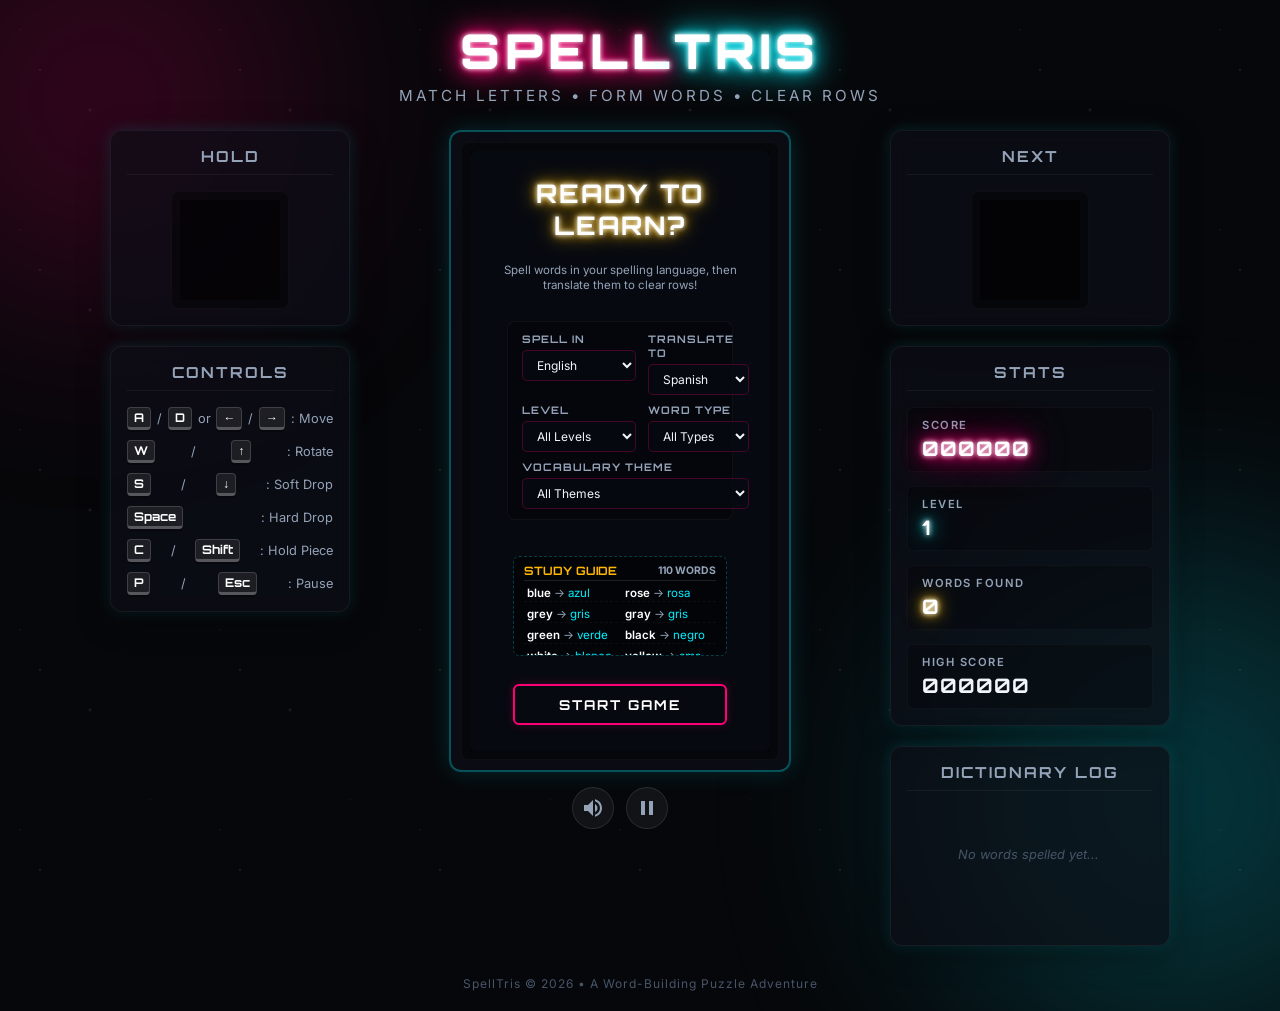
==== spelltris.html @ 7c0d9e63 "Implement SpellTris Language Learning Edition with dynamic study guide and targeted letter bag" ====
<!DOCTYPE html>
<html lang="en">
<head>
    <meta charset="UTF-8">
    <meta name="viewport" content="width=device-width, initial-scale=1.0">
    <title>SpellTris - The Word-Building Tetris Game</title>
    <meta name="description" content="A unique Tetris variant where rows are cleared by forming 4-6 letter words vertically or horizontally. Rotate letters, clear lines, and trigger massive cascades!">
    <style>
:root {
    --bg-color: #06070a;
    --panel-bg: rgba(13, 15, 24, 0.7);
    --panel-border: rgba(255, 255, 255, 0.06);
    --panel-border-glow: rgba(0, 240, 255, 0.15);
    
    --neon-cyan: #00f0ff;
    --neon-magenta: #ff0077;
    --neon-gold: #ffb700;
    --neon-red: #ff2a2a;
    --neon-green: #05ff85;
    
    --text-primary: #f1f5f9;
    --text-secondary: #94a3b8;
    --text-dark: #475569;
}

* {
    box-sizing: border-box;
    margin: 0;
    padding: 0;
}

body {
    background-color: var(--bg-color);
    color: var(--text-primary);
    font-family: 'Inter', sans-serif;
    min-height: 100vh;
    overflow-x: hidden;
    position: relative;
    display: flex;
    justify-content: center;
    align-items: center;
}

/* Background effects */
.stars {
    position: fixed;
    top: 0;
    left: 0;
    width: 100%;
    height: 100%;
    z-index: -3;
    background-image: 
        radial-gradient(1px 1px at 20px 30px, #eee, rgba(0,0,0,0)),
        radial-gradient(1.5px 1.5px at 40px 70px, #fff, rgba(0,0,0,0)),
        radial-gradient(2px 2px at 90px 110px, #ddd, rgba(0,0,0,0)),
        radial-gradient(1px 1px at 150px 200px, #eee, rgba(0,0,0,0));
    background-repeat: repeat;
    background-size: 200px 200px;
    opacity: 0.15;
}

.glowing-orb {
    position: fixed;
    border-radius: 50%;
    filter: blur(120px);
    z-index: -2;
    opacity: 0.2;
    pointer-events: none;
    animation: float 20s infinite alternate ease-in-out;
}

.orb-1 {
    width: 400px;
    height: 400px;
    background: var(--neon-magenta);
    top: -100px;
    left: -100px;
}

.orb-2 {
    width: 500px;
    height: 500px;
    background: var(--neon-cyan);
    bottom: -150px;
    right: -150px;
    animation-delay: -5s;
}

@keyframes float {
    0% { transform: translate(0, 0) scale(1); }
    100% { transform: translate(50px, 50px) scale(1.1); }
}

/* Main Layout */
.app-container {
    width: 100%;
    max-width: 1100px;
    padding: 20px;
    display: flex;
    flex-direction: column;
    gap: 20px;
}

header {
    text-align: center;
    margin-bottom: 5px;
}

#game-title {
    font-family: 'Orbitron', sans-serif;
    font-size: 3rem;
    font-weight: 900;
    letter-spacing: 5px;
    margin-bottom: 5px;
}

.neon-text-magenta {
    color: #fff;
    text-shadow: 
        0 0 5px #fff,
        0 0 10px var(--neon-magenta),
        0 0 20px var(--neon-magenta),
        0 0 40px var(--neon-magenta);
}

.neon-text-cyan {
    color: #fff;
    text-shadow: 
        0 0 5px #fff,
        0 0 10px var(--neon-cyan),
        0 0 20px var(--neon-cyan),
        0 0 40px var(--neon-cyan);
}

.neon-text-gold {
    color: #fff;
    text-shadow: 
        0 0 5px #fff,
        0 0 10px var(--neon-gold),
        0 0 20px var(--neon-gold);
}

.neon-text-red {
    color: #fff;
    text-shadow: 
        0 0 5px #fff,
        0 0 10px var(--neon-red),
        0 0 20px var(--neon-red);
}

.subtitle {
    color: var(--text-secondary);
    font-size: 0.95rem;
    letter-spacing: 3px;
    text-transform: uppercase;
}

/* Game Interface */
.game-layout {
    display: grid;
    grid-template-columns: 240px 1fr 280px;
    gap: 20px;
    align-items: start;
}

/* Glass Panels */
.glass-panel {
    background: var(--panel-bg);
    border: 1px solid var(--panel-border);
    border-radius: 12px;
    box-shadow: 
        0 8px 32px 0 rgba(0, 0, 0, 0.4),
        0 0 15px var(--panel-border-glow);
    backdrop-filter: blur(10px);
    -webkit-backdrop-filter: blur(10px);
    overflow: hidden;
}

.panel-card {
    padding: 16px;
    display: flex;
    flex-direction: column;
    align-items: center;
    gap: 12px;
}

.panel-title {
    font-family: 'Orbitron', sans-serif;
    font-size: 0.95rem;
    font-weight: 700;
    letter-spacing: 2px;
    color: var(--text-secondary);
    width: 100%;
    text-align: center;
    border-bottom: 1px solid rgba(255, 255, 255, 0.05);
    padding-bottom: 8px;
    margin-bottom: 4px;
}

/* Side Panels */
.side-panel {
    display: flex;
    flex-direction: column;
    gap: 20px;
}

/* Canvas Containers */
.canvas-container {
    background: rgba(0, 0, 0, 0.4);
    border-radius: 8px;
    border: 1px solid rgba(255, 255, 255, 0.03);
    padding: 8px;
    display: flex;
    justify-content: center;
    align-items: center;
}

/* Instructions */
.instruction-card {
    align-items: flex-start;
}

.control-list {
    list-style: none;
    display: flex;
    flex-direction: column;
    gap: 10px;
    font-size: 0.8rem;
    width: 100%;
}

.control-list li {
    display: flex;
    justify-content: space-between;
    align-items: center;
    color: var(--text-secondary);
}

.key {
    background: rgba(255, 255, 255, 0.08);
    border: 1px solid rgba(255, 255, 255, 0.15);
    border-bottom: 3px solid rgba(255, 255, 255, 0.25);
    border-radius: 4px;
    padding: 2px 6px;
    font-family: 'Orbitron', sans-serif;
    font-size: 0.75rem;
    font-weight: 700;
    color: #fff;
    box-shadow: 0 2px 0 rgba(0,0,0,0.3);
}

/* Center Panel (Board) */
.center-panel {
    display: flex;
    flex-direction: column;
    align-items: center;
    gap: 15px;
}

.board-wrapper {
    position: relative;
    border: 2px solid rgba(0, 240, 255, 0.3);
    box-shadow: 0 0 25px rgba(0, 240, 255, 0.15);
    padding: 10px;
}

.main-board-container {
    position: relative;
}

/* Overlay Screen inside Canvas container */
.overlay-screen {
    position: absolute;
    top: 8px;
    left: 8px;
    right: 8px;
    bottom: 8px;
    background: rgba(8, 10, 18, 0.92);
    border-radius: 6px;
    z-index: 10;
    display: flex;
    flex-direction: column;
    justify-content: center;
    align-items: center;
    gap: 20px;
    padding: 24px;
    text-align: center;
    opacity: 0;
    pointer-events: none;
    transition: opacity 0.3s ease;
}

.overlay-screen.active {
    opacity: 1;
    pointer-events: all;
}

.overlay-screen h2 {
    font-family: 'Orbitron', sans-serif;
    font-size: 1.6rem;
    letter-spacing: 2px;
}

.overlay-desc {
    font-size: 0.85rem;
    color: var(--text-secondary);
    line-height: 1.5;
    max-width: 240px;
}

.final-stats {
    background: rgba(255, 255, 255, 0.03);
    border: 1px solid rgba(255, 255, 255, 0.05);
    border-radius: 8px;
    padding: 12px 24px;
    display: flex;
    flex-direction: column;
    gap: 8px;
    font-size: 0.9rem;
    width: 80%;
}

.stat-highlight {
    font-family: 'Orbitron', sans-serif;
    font-weight: 700;
    color: var(--neon-gold);
}

/* Cyber Button */
.cyber-btn {
    font-family: 'Orbitron', sans-serif;
    font-size: 0.85rem;
    font-weight: 700;
    letter-spacing: 2px;
    color: #fff;
    background: transparent;
    border: 2px solid transparent;
    padding: 10px 20px;
    border-radius: 6px;
    cursor: pointer;
    transition: all 0.2s ease;
    outline: none;
}

.neon-border-magenta {
    border-color: var(--neon-magenta);
    box-shadow: 0 0 10px rgba(255, 0, 119, 0.2);
}

.neon-border-magenta:hover {
    background: var(--neon-magenta);
    box-shadow: 0 0 20px rgba(255, 0, 119, 0.5);
    transform: scale(1.05);
}

.neon-border-cyan {
    border-color: var(--neon-cyan);
    box-shadow: 0 0 10px rgba(0, 240, 255, 0.2);
}

.neon-border-cyan:hover {
    background: var(--neon-cyan);
    color: #000;
    box-shadow: 0 0 20px rgba(0, 240, 255, 0.5);
    transform: scale(1.05);
}

.neon-border-gold {
    border-color: var(--neon-gold);
    box-shadow: 0 0 10px rgba(255, 183, 0, 0.2);
}

.neon-border-gold:hover {
    background: var(--neon-gold);
    color: #000;
    box-shadow: 0 0 20px rgba(255, 183, 0, 0.5);
    transform: scale(1.05);
}

/* Quick Controls */
.quick-controls {
    display: flex;
    gap: 12px;
    justify-content: center;
}

.icon-btn {
    background: rgba(255, 255, 255, 0.05);
    border: 1px solid rgba(255, 255, 255, 0.1);
    color: var(--text-secondary);
    padding: 8px;
    border-radius: 50%;
    cursor: pointer;
    display: flex;
    justify-content: center;
    align-items: center;
    transition: all 0.2s ease;
}

.icon-btn:hover {
    color: #fff;
    background: rgba(255, 255, 255, 0.12);
    border-color: var(--neon-cyan);
    box-shadow: 0 0 10px rgba(0, 240, 255, 0.3);
}

.hidden {
    display: none !important;
}

/* Stats panel */
.stats-grid {
    display: flex;
    flex-direction: column;
    gap: 14px;
    width: 100%;
}

.stat-item {
    display: flex;
    flex-direction: column;
    gap: 4px;
    background: rgba(0, 0, 0, 0.25);
    border: 1px solid rgba(255, 255, 255, 0.03);
    border-radius: 6px;
    padding: 10px 14px;
}

.stat-label {
    font-size: 0.7rem;
    font-weight: 600;
    color: var(--text-secondary);
    letter-spacing: 1.5px;
}

.stat-value {
    font-family: 'Orbitron', sans-serif;
    font-size: 1.25rem;
    font-weight: 700;
    letter-spacing: 1px;
}

/* Dictionary Log */
#words-panel {
    flex-grow: 1;
    min-height: 200px;
    width: 100%;
}

.words-log-container {
    width: 100%;
    max-height: 180px;
    overflow-y: auto;
    display: flex;
    flex-direction: column;
    gap: 8px;
    padding-right: 4px;
}

/* Custom scrollbar for word list */
.words-log-container::-webkit-scrollbar {
    width: 4px;
}

.words-log-container::-webkit-scrollbar-track {
    background: rgba(255, 255, 255, 0.02);
    border-radius: 2px;
}

.words-log-container::-webkit-scrollbar-thumb {
    background: rgba(0, 240, 255, 0.3);
    border-radius: 2px;
}

.words-log-container::-webkit-scrollbar-thumb:hover {
    background: rgba(0, 240, 255, 0.6);
}

.words-log-placeholder {
    color: var(--text-dark);
    font-size: 0.8rem;
    text-align: center;
    margin-top: 40px;
    font-style: italic;
}

.words-log-list {
    list-style: none;
    display: flex;
    flex-direction: column;
    gap: 6px;
}

.words-log-list li {
    display: flex;
    justify-content: space-between;
    align-items: center;
    background: rgba(255, 255, 255, 0.02);
    border-left: 3px solid var(--neon-gold);
    border-radius: 0 4px 4px 0;
    padding: 6px 10px;
    font-size: 0.8rem;
    animation: slideIn 0.3s ease forwards;
}

@keyframes slideIn {
    from { opacity: 0; transform: translateX(10px); }
    to { opacity: 1; transform: translateX(0); }
}

.word-name {
    font-family: 'Orbitron', sans-serif;
    font-weight: 700;
    letter-spacing: 1px;
    color: #fff;
}

.word-score {
    color: var(--neon-gold);
    font-weight: 600;
}

/* Word Alert Banner (Toast) */
.word-alert-banner {
    position: fixed;
    top: 30px;
    left: 50%;
    transform: translateX(-50%) translateY(-50px);
    background: rgba(8, 10, 18, 0.95);
    border: 2px solid var(--neon-gold);
    box-shadow: 
        0 0 20px rgba(255, 183, 0, 0.3),
        0 10px 40px rgba(0, 0, 0, 0.5);
    border-radius: 30px;
    padding: 12px 28px;
    display: flex;
    align-items: center;
    gap: 15px;
    z-index: 100;
    pointer-events: none;
    opacity: 0;
    transition: all 0.4s cubic-bezier(0.175, 0.885, 0.32, 1.275);
}

.word-alert-banner.active {
    transform: translateX(-50%) translateY(0);
    opacity: 1;
}

#alert-word-text {
    font-family: 'Orbitron', sans-serif;
    font-size: 1.4rem;
    font-weight: 900;
    letter-spacing: 2px;
    color: #fff;
    text-shadow: 0 0 10px var(--neon-gold);
}

#alert-word-points {
    color: var(--neon-green);
    font-size: 0.95rem;
    font-weight: 700;
    letter-spacing: 1px;
}

/* Footer styling */
.game-footer {
    text-align: center;
    color: var(--text-dark);
    font-size: 0.75rem;
    letter-spacing: 1px;
    margin-top: 10px;
}

/* Media Queries for Responsiveness */
@media (max-width: 900px) {
    .game-layout {
        grid-template-columns: 1fr;
        gap: 15px;
    }
    
    .side-panel.left-panel {
        order: 2;
        flex-direction: row;
    }
    
    .side-panel.right-panel {
        order: 3;
        flex-direction: row;
    }
    
    #hold-panel, .instruction-card, #next-panel, #stats-panel, #words-panel {
        flex: 1;
        min-height: auto;
    }
    
    .words-log-container {
        max-height: 120px;
    }
}

/* --- LANGUAGE LEARNING SETUP GRID & SELECTS --- */
.setup-grid {
    display: grid;
    grid-template-columns: 1fr 1fr;
    gap: 8px 12px;
    width: 90%;
    margin-bottom: 8px;
    text-align: left;
    background: rgba(0, 0, 0, 0.25);
    border: 1px solid rgba(255, 255, 255, 0.04);
    padding: 10px 14px;
    border-radius: 8px;
}

.setup-item {
    display: flex;
    flex-direction: column;
    gap: 4px;
}

.setup-item label {
    font-family: 'Orbitron', sans-serif;
    font-size: 0.65rem;
    font-weight: 700;
    color: var(--text-secondary);
    letter-spacing: 1px;
}

.cyber-select {
    background: rgba(8, 10, 18, 0.7);
    border: 1px solid rgba(255, 0, 119, 0.25);
    color: var(--text-primary);
    padding: 6px 10px;
    border-radius: 5px;
    font-family: 'Inter', sans-serif;
    font-size: 0.75rem;
    outline: none;
    cursor: pointer;
    transition: all 0.2s ease;
}

.cyber-select:focus, .cyber-select:hover {
    border-color: var(--neon-magenta);
    box-shadow: 0 0 8px rgba(255, 0, 119, 0.2);
}

.cyber-select option {
    background-color: #0b0c10;
    color: #fff;
}

/* --- TRANSLATION CHALLENGE MODAL ELEMENTS --- */
.challenge-feedback.correct {
    background: rgba(5, 255, 133, 0.12);
    border: 1px solid var(--neon-green);
    color: var(--neon-green);
    box-shadow: 0 0 8px rgba(5, 255, 133, 0.15);
    animation: correct-pulse 1s infinite alternate;
}

.challenge-feedback.incorrect {
    background: rgba(255, 42, 42, 0.12);
    border: 1px solid var(--neon-red);
    color: var(--neon-red);
    box-shadow: 0 0 8px rgba(255, 42, 42, 0.15);
}

@keyframes correct-pulse {
    from { box-shadow: 0 0 5px rgba(5, 255, 133, 0.2); }
    to { box-shadow: 0 0 15px rgba(5, 255, 133, 0.45); }
}

</style>
    <!-- Google Fonts -->
    <link rel="preconnect" href="https://fonts.googleapis.com">
    <link rel="preconnect" href="https://fonts.gstatic.com" crossorigin>
    <link href="https://fonts.googleapis.com/css2?family=Inter:wght@300;400;600;700&family=Orbitron:wght@400;700;900&display=swap" rel="stylesheet">
</head>
<body>
    <div class="stars"></div>
    <div class="glowing-orb orb-1"></div>
    <div class="glowing-orb orb-2"></div>

    <div class="app-container">
        <header>
            <h1 id="game-title" class="neon-text-magenta">SPELL<span class="neon-text-cyan">TRIS</span></h1>
            <p class="subtitle">Match Letters • Form Words • Clear Rows</p>
        </header>

        <main class="game-layout">
            <!-- Left Column: Hold and Instructions -->
            <section class="side-panel left-panel">
                <div class="panel-card glass-panel" id="hold-panel">
                    <h2 class="panel-title">HOLD</h2>
                    <div class="canvas-container">
                        <canvas id="hold-canvas" width="100" height="100"></canvas>
                    </div>
                </div>

                <div class="panel-card glass-panel instruction-card">
                    <h2 class="panel-title">CONTROLS</h2>
                    <ul class="control-list">
                        <li><span class="key">A</span> / <span class="key">D</span> or <span class="key">←</span> / <span class="key">→</span> : Move</li>
                        <li><span class="key">W</span> / <span class="key">↑</span> : Rotate</li>
                        <li><span class="key">S</span> / <span class="key">↓</span> : Soft Drop</li>
                        <li><span class="key">Space</span> : Hard Drop</li>
                        <li><span class="key">C</span> / <span class="key">Shift</span> : Hold Piece</li>
                        <li><span class="key">P</span> / <span class="key">Esc</span> : Pause</li>
                    </ul>
                </div>
            </section>

            <!-- Center Column: Main Game Grid -->
            <section class="center-panel">
                <div class="board-wrapper glass-panel">
                    <div class="canvas-container main-board-container">
                        <canvas id="game-canvas" width="300" height="600"></canvas>
                        
                        <!-- Overlay Screens -->
                        <div id="start-screen" class="overlay-screen active">
                            <h2 class="neon-text-gold" style="margin-bottom: 2px;">READY TO LEARN?</h2>
                            <p class="overlay-desc" style="font-size: 0.72rem; margin-bottom: 8px; line-height: 1.3;">Spell words in your spelling language, then translate them to clear rows!</p>
                            
                            <div class="setup-grid">
                                <div class="setup-item">
                                    <label for="lang-from">SPELL IN</label>
                                    <select id="lang-from" class="cyber-select">
                                        <option value="en" selected>English</option>
                                        <option value="es">Spanish</option>
                                        <option value="de">German</option>
                                    </select>
                                </div>
                                <div class="setup-item">
                                    <label for="lang-to">TRANSLATE TO</label>
                                    <select id="lang-to" class="cyber-select">
                                        <option value="en">English</option>
                                        <option value="es" selected>Spanish</option>
                                        <option value="de">German</option>
                                    </select>
                                </div>
                                <div class="setup-item">
                                    <label for="filter-level">LEVEL</label>
                                    <select id="filter-level" class="cyber-select">
                                        <option value="all" selected>All Levels</option>
                                        <option value="beginner">Beginner</option>
                                        <option value="intermediate">Intermediate</option>
                                        <option value="advanced">Advanced</option>
                                    </select>
                                </div>
                                <div class="setup-item">
                                    <label for="filter-type">WORD TYPE</label>
                                    <select id="filter-type" class="cyber-select">
                                        <option value="all" selected>All Types</option>
                                        <option value="noun">Nouns</option>
                                        <option value="verb">Verbs</option>
                                        <option value="adjective">Adjectives</option>
                                        <option value="other">Other</option>
                                    </select>
                                </div>
                                <div class="setup-item" style="grid-column: span 2;">
                                    <label for="filter-theme">VOCABULARY THEME</label>
                                    <select id="filter-theme" class="cyber-select">
                                        <option value="all" selected>All Themes</option>
                                        <option value="colors">Colors</option>
                                        <option value="animals">Animals</option>
                                        <option value="food">Food</option>
                                        <option value="home">Home & Items</option>
                                        <option value="sports">Sports & Actions</option>
                                        <option value="nature">Nature & Elements</option>
                                        <option value="body">Body Parts</option>
                                        <option value="general">General Words</option>
                                    </select>
                                </div>
                            </div>
                            
                            <!-- Dynamic Pre-Game Study Guide -->
                            <div id="study-guide-box" style="margin-top: 8px; width: 85%; max-height: 100px; overflow-y: auto; background: rgba(0,0,0,0.45); border: 1px dashed rgba(0,240,255,0.25); border-radius: 6px; padding: 6px 10px; font-size: 0.72rem; text-align: left; box-sizing: border-box;">
                                <div style="font-weight: 700; color: var(--neon-gold); margin-bottom: 4px; text-transform: uppercase; font-family: 'Orbitron', sans-serif; display: flex; justify-content: space-between; align-items: center; border-bottom: 1px solid rgba(255,255,255,0.1); padding-bottom: 2px;">
                                    <span>Study Guide</span>
                                    <span id="study-guide-count" style="font-size: 0.65rem; color: var(--text-secondary); font-family: 'Inter', sans-serif;">0 words</span>
                                </div>
                                <div id="study-guide-list" style="display: grid; grid-template-columns: repeat(2, 1fr); gap: 4px; color: var(--text-secondary); max-height: 70px;">
                                    <!-- Dynamically populated -->
                                </div>
                            </div>
                            
                            <button id="start-btn" class="cyber-btn neon-border-magenta" style="margin-top: 8px; width: 85%;">START GAME</button>
                        </div>

                        <div id="pause-screen" class="overlay-screen">
                            <h2 class="neon-text-cyan">GAME PAUSED</h2>
                            <p class="overlay-desc">Press P or Resume to continue spelling</p>
                            <button id="resume-btn" class="cyber-btn neon-border-cyan">RESUME</button>
                        </div>

                        <!-- Translation Challenge Screen -->
                        <div id="challenge-screen" class="overlay-screen">
                            <h2 class="neon-text-gold" style="font-size: 1.4rem;">TRANSLATE IT!</h2>
                            <p class="challenge-direction" style="font-size: 0.85rem; color: var(--text-secondary); line-height: 1.4; max-width: 240px; margin-bottom: 5px;">
                                Translate "<span id="challenge-word-source" class="stat-highlight" style="font-family:'Orbitron',sans-serif; font-size:1.15rem;">CASA</span>" into <span id="challenge-target-lang" class="stat-highlight" style="color:var(--neon-cyan)">English</span>:
                            </p>
                            
                            <div style="width: 80%; display: flex; flex-direction: column; gap: 8px; align-items: center;">
                                <input type="text" id="challenge-input" class="cyber-input" placeholder="Type translation..." autocomplete="off" spellcheck="false" style="width: 100%; padding: 8px 12px; background: rgba(0,0,0,0.4); border: 1px solid rgba(0,240,255,0.3); border-radius: 6px; color: #fff; font-family: 'Inter', sans-serif; text-align: center; outline: none; font-size: 0.95rem; box-shadow: 0 0 10px rgba(0,240,255,0.05);">
                                
                                <div id="challenge-feedback" class="challenge-feedback hidden" style="font-size: 0.75rem; font-weight: 700; padding: 4px 10px; border-radius: 4px; text-transform: uppercase;">
                                    INCORRECT!
                                </div>
                            </div>

                            <div style="display: flex; gap: 10px; width: 80%; justify-content: center; margin-top: 5px;">
                                <button id="challenge-hint-btn" class="cyber-btn neon-border-cyan" style="padding: 6px 12px; font-size: 0.7rem; flex: 1;">SHOW HINT</button>
                                <button id="challenge-submit-btn" class="cyber-btn neon-border-magenta" style="padding: 6px 20px; font-size: 0.75rem; flex: 1.5;">SUBMIT</button>
                            </div>
                            
                            <div class="challenge-attempts" style="font-size: 0.75rem; color: var(--text-secondary);">
                                Attempts left: <span id="challenge-attempts-count" class="stat-highlight" style="color: var(--neon-gold); font-weight: 700;">2</span>
                            </div>
                            
                            <div id="challenge-hint-box" class="challenge-hint-box hidden" style="background: rgba(255,255,255,0.02); border: 1px dashed rgba(255,255,255,0.1); border-radius: 6px; padding: 6px 12px; font-size: 0.75rem; color: var(--text-secondary); width: 80%; text-align: center;">
                                Hint: <span id="challenge-hint-text" style="color: #fff; font-weight: 600; letter-spacing: 1px;"></span>
                            </div>
                        </div>

                        <div id="gameover-screen" class="overlay-screen">
                            <h2 class="neon-text-red">GAME OVER</h2>
                            <p class="overlay-desc">Your stack hit the ceiling!</p>
                            <div class="final-stats">
                                <p>Score: <span id="final-score" class="stat-highlight">0</span></p>
                                <p>Words Found: <span id="final-words" class="stat-highlight">0</span></p>
                            </div>
                            <button id="restart-btn" class="cyber-btn neon-border-gold">PLAY AGAIN</button>
                        </div>
                    </div>
                </div>
                
                <div class="quick-controls">
                    <button id="audio-toggle-btn" class="icon-btn" title="Toggle Sound">
                        <svg id="sound-icon-on" viewBox="0 0 24 24" width="24" height="24">
                            <path fill="currentColor" d="M14,3.23V5.29C16.89,6.15 19,8.83 19,12C19,15.17 16.89,17.85 14,18.71V20.77C18.07,19.86 21,16.28 21,12C21,7.72 18.07,4.14 14,3.23M16.5,12C16.5,10.23 15.5,8.71 14,7.97V16C15.5,15.29 16.5,13.77 16.5,12M3,9V15H7L12,20V4L7,9H3Z" />
                        </svg>
                        <svg id="sound-icon-off" viewBox="0 0 24 24" width="24" height="24" class="hidden">
                            <path fill="currentColor" d="M12,4L7,9H3V15H7L12,20V4M16.5,12A4.5,4.5 0 0,0 14,7.97V10.18L16.45,12.63C16.48,12.42 16.5,12.21 16.5,12M19,12C19,12.94 18.8,13.82 18.46,14.64L19.97,16.15C20.62,14.91 21,13.5 21,12A9,9 0 0,0 14,3.23V5.29C16.89,6.15 19,8.83 19,12M4.27,3L3,4.27L7.73,9H3V15H7L12,20V13.27L16.25,17.53C15.58,18.04 14.83,18.44 14,18.64V20.7C15.38,20.44 16.63,19.78 17.68,18.9L20.73,21.95L22,20.68L4.27,3Z" />
                        </svg>
                    </button>
                    <button id="pause-toggle-btn" class="icon-btn" title="Pause Game">
                        <svg id="pause-icon" viewBox="0 0 24 24" width="24" height="24">
                            <path fill="currentColor" d="M14,19H18V5H14M6,19H10V5H6V19Z" />
                        </svg>
                        <svg id="play-icon" viewBox="0 0 24 24" width="24" height="24" class="hidden">
                            <path fill="currentColor" d="M8,5.14V19.14L19,12.14L8,5.14Z" />
                        </svg>
                    </button>
                </div>
            </section>

            <!-- Right Column: Next Piece, Stats and Found Words -->
            <section class="side-panel right-panel">
                <div class="panel-card glass-panel" id="next-panel">
                    <h2 class="panel-title">NEXT</h2>
                    <div class="canvas-container">
                        <canvas id="next-canvas" width="100" height="100"></canvas>
                    </div>
                </div>

                <div class="panel-card glass-panel" id="stats-panel">
                    <h2 class="panel-title">STATS</h2>
                    <div class="stats-grid">
                        <div class="stat-item">
                            <span class="stat-label">SCORE</span>
                            <span id="score-val" class="stat-value neon-text-magenta">000000</span>
                        </div>
                        <div class="stat-item">
                            <span class="stat-label">LEVEL</span>
                            <span id="level-val" class="stat-value neon-text-cyan">1</span>
                        </div>
                        <div class="stat-item">
                            <span class="stat-label">WORDS FOUND</span>
                            <span id="words-val" class="stat-value neon-text-gold">0</span>
                        </div>
                        <div class="stat-item">
                            <span class="stat-label">HIGH SCORE</span>
                            <span id="high-score-val" class="stat-value">000000</span>
                        </div>
                    </div>
                </div>

                <div class="panel-card glass-panel" id="words-panel">
                    <h2 class="panel-title">DICTIONARY LOG</h2>
                    <div class="words-log-container">
                        <div id="words-log-empty" class="words-log-placeholder">No words spelled yet...</div>
                        <ul id="words-log-list" class="words-log-list"></ul>
                    </div>
                </div>
            </section>
        </main>

        <footer class="game-footer">
            <p>SpellTris © 2026 • A Word-Building Puzzle Adventure</p>
        </footer>
    </div>

    <!-- Alert / Toast for word clears -->
    <div id="word-alert" class="word-alert-banner hidden">
        <span id="alert-word-text">WORD!</span>
        <span id="alert-word-points">+100 PTS</span>
    </div>

    <!-- Load Game Files -->
    <script>
// SpellTris Language Learning Vocabulary Database
// Curated list of trilingual words (English, Spanish, German)
// Tagged with levels, grammar types, and themes.

const VOCABULARY = [
    // --- COLORS ---
    { en: "blue", es: "azul", de: "blau", level: "beginner", type: "adjective", theme: "colors" },
    { en: "rose", es: "rosa", de: "rosa", level: "beginner", type: "adjective", theme: "colors" },
    { en: "grey", es: "gris", de: "grau", level: "beginner", type: "adjective", theme: "colors" },
    { en: "gray", es: "gris", de: "grau", level: "beginner", type: "adjective", theme: "colors" },
    { en: "green", es: "verde", de: "grün", level: "beginner", type: "adjective", theme: "colors" },
    { en: "black", es: "negro", de: "schwarz", level: "beginner", type: "adjective", theme: "colors" },
    { en: "white", es: "blanco", de: "weiss", level: "beginner", type: "adjective", theme: "colors" },
    { en: "yellow", es: "amarillo", de: "gelb", level: "intermediate", type: "adjective", theme: "colors" },
    { en: "brown", es: "marrón", de: "braun", level: "beginner", type: "adjective", theme: "colors" },
    { en: "orange", es: "naranja", de: "orange", level: "intermediate", type: "adjective", theme: "colors" },

    // --- ANIMALS ---
    { en: "fish", es: "pez", de: "fisch", level: "beginner", type: "noun", theme: "animals" },
    { en: "bird", es: "ave", de: "vogel", level: "beginner", type: "noun", theme: "animals" },
    { en: "frog", es: "rana", de: "frosch", level: "intermediate", type: "noun", theme: "animals" },
    { en: "wolf", es: "lobo", de: "wolf", level: "intermediate", type: "noun", theme: "animals" },
    { en: "bear", es: "oso", de: "bär", level: "beginner", type: "noun", theme: "animals" },
    { en: "duck", es: "pato", de: "ente", level: "beginner", type: "noun", theme: "animals" },
    { en: "lion", es: "león", de: "löwe", level: "beginner", type: "noun", theme: "animals" },
    { en: "dog", es: "perro", de: "hund", level: "beginner", type: "noun", theme: "animals" },
    { en: "cat", es: "gato", de: "katze", level: "beginner", type: "noun", theme: "animals" },
    { en: "horse", es: "caballo", de: "pferd", level: "beginner", type: "noun", theme: "animals" },
    { en: "mouse", es: "ratón", de: "maus", level: "beginner", type: "noun", theme: "animals" },
    { en: "sheep", es: "oveja", de: "schaf", level: "intermediate", type: "noun", theme: "animals" },
    { en: "snake", es: "serpiente", de: "schlange", level: "intermediate", type: "noun", theme: "animals" },
    { en: "spider", es: "araña", de: "spinne", level: "intermediate", type: "noun", theme: "animals" },
    { en: "monkey", es: "mono", de: "affe", level: "intermediate", type: "noun", theme: "animals" },

    // --- FOOD ---
    { en: "milk", es: "leche", de: "milch", level: "beginner", type: "noun", theme: "food" },
    { en: "meat", es: "carne", de: "fleisch", level: "beginner", type: "noun", theme: "food" },
    { en: "beer", es: "cerveza", de: "bier", level: "beginner", type: "noun", theme: "food" },
    { en: "wine", es: "vino", de: "wein", level: "beginner", type: "noun", theme: "food" },
    { en: "bread", es: "pan", de: "brot", level: "beginner", type: "noun", theme: "food" },
    { en: "apple", es: "manzana", de: "apfel", level: "beginner", type: "noun", theme: "food" },
    { en: "cheese", es: "queso", de: "käse", level: "beginner", type: "noun", theme: "food" },
    { en: "water", es: "agua", de: "wasser", level: "beginner", type: "noun", theme: "food" },
    { en: "rice", es: "arroz", de: "reis", level: "beginner", type: "noun", theme: "food" },
    { en: "salt", es: "sal", de: "salz", level: "beginner", type: "noun", theme: "food" },
    { en: "soup", es: "sopa", de: "suppe", level: "beginner", type: "noun", theme: "food" },
    { en: "fruit", es: "fruta", de: "obst", level: "beginner", type: "noun", theme: "food" },
    { en: "onion", es: "cebolla", de: "zwiebel", level: "intermediate", type: "noun", theme: "food" },
    { en: "grape", es: "uva", de: "traube", level: "intermediate", type: "noun", theme: "food" },

    // --- HOME ---
    { en: "home", es: "casa", de: "heim", level: "beginner", type: "noun", theme: "home" },
    { en: "house", es: "casa", de: "haus", level: "beginner", type: "noun", theme: "home" },
    { en: "door", es: "puerta", de: "tür", level: "beginner", type: "noun", theme: "home" },
    { en: "wall", es: "pared", de: "wand", level: "beginner", type: "noun", theme: "home" },
    { en: "roof", es: "techo", de: "dach", level: "intermediate", type: "noun", theme: "home" },
    { en: "bed", es: "cama", de: "bett", level: "beginner", type: "noun", theme: "home" },
    { en: "room", es: "cuarto", de: "zimmer", level: "beginner", type: "noun", theme: "home" },
    { en: "table", es: "mesa", de: "tisch", level: "beginner", type: "noun", theme: "home" },
    { en: "chair", es: "silla", de: "stuhl", level: "beginner", type: "noun", theme: "home" },
    { en: "book", es: "libro", de: "buch", level: "beginner", type: "noun", theme: "home" },
    { en: "key", es: "llave", de: "schlüssel", level: "beginner", type: "noun", theme: "home" },
    { en: "lamp", es: "lámpara", de: "lampe", level: "beginner", type: "noun", theme: "home" },
    { en: "plate", es: "plato", de: "teller", level: "beginner", type: "noun", theme: "home" },
    { en: "spoon", es: "cuchara", de: "löffel", level: "intermediate", type: "noun", theme: "home" },
    { en: "knife", es: "cuchillo", de: "messer", level: "intermediate", type: "noun", theme: "home" },

    // --- SPORTS & LEISURE ---
    { en: "game", es: "juego", de: "spiel", level: "beginner", type: "noun", theme: "sports" },
    { en: "ball", es: "pelota", de: "ball", level: "beginner", type: "noun", theme: "sports" },
    { en: "play", es: "jugar", de: "spielen", level: "beginner", type: "verb", theme: "sports" },
    { en: "swim", es: "nadar", de: "schwimmen", level: "intermediate", type: "verb", theme: "sports" },
    { en: "run", es: "correr", de: "rennen", level: "beginner", type: "verb", theme: "sports" },
    { en: "jump", es: "saltar", de: "springen", level: "intermediate", type: "verb", theme: "sports" },
    { en: "goal", es: "meta", de: "ziel", level: "intermediate", type: "noun", theme: "sports" },
    { en: "walk", es: "caminar", de: "gehen", level: "beginner", type: "verb", theme: "sports" },
    { en: "climb", es: "escalar", de: "klettern", level: "advanced", type: "verb", theme: "sports" },
    { en: "dance", es: "bailar", de: "tanzen", level: "beginner", type: "verb", theme: "sports" },
    { en: "sport", es: "deporte", de: "sport", level: "beginner", type: "noun", theme: "sports" },

    // --- NATURE ---
    { en: "wind", es: "viento", de: "wind", level: "beginner", type: "noun", theme: "nature" },
    { en: "rain", es: "lluvia", de: "regen", level: "beginner", type: "noun", theme: "nature" },
    { en: "fire", es: "fuego", de: "feuer", level: "beginner", type: "noun", theme: "nature" },
    { en: "sand", es: "arena", de: "sand", level: "beginner", type: "noun", theme: "nature" },
    { en: "land", es: "tierra", de: "land", level: "beginner", type: "noun", theme: "nature" },
    { en: "star", es: "estrella", de: "stern", level: "beginner", type: "noun", theme: "nature" },
    { en: "tree", es: "árbol", de: "baum", level: "beginner", type: "noun", theme: "nature" },
    { en: "leaf", es: "hoja", de: "blatt", level: "intermediate", type: "noun", theme: "nature" },
    { en: "moon", es: "luna", de: "mond", level: "beginner", type: "noun", theme: "nature" },
    { en: "sun", es: "sol", de: "sonne", level: "beginner", type: "noun", theme: "nature" },
    { en: "lake", es: "lago", de: "see", level: "beginner", type: "noun", theme: "nature" },
    { en: "river", es: "río", de: "fluss", level: "intermediate", type: "noun", theme: "nature" },
    { en: "cloud", es: "nube", de: "wolke", level: "intermediate", type: "noun", theme: "nature" },
    { en: "stone", es: "piedra", de: "stein", level: "intermediate", type: "noun", theme: "nature" },

    // --- BODY ---
    { en: "hand", es: "mano", de: "hand", level: "beginner", type: "noun", theme: "body" },
    { en: "foot", es: "pie", de: "fuss", level: "beginner", type: "noun", theme: "body" },
    { en: "head", es: "cabeza", de: "kopf", level: "beginner", type: "noun", theme: "body" },
    { en: "hair", es: "pelo", de: "haar", level: "beginner", type: "noun", theme: "body" },
    { en: "face", es: "cara", de: "gesicht", level: "intermediate", type: "noun", theme: "body" },
    { en: "nose", es: "nariz", de: "nase", level: "beginner", type: "noun", theme: "body" },
    { en: "mouth", es: "boca", de: "mund", level: "beginner", type: "noun", theme: "body" },
    { en: "heart", es: "corazón", de: "herz", level: "beginner", type: "noun", theme: "body" },
    { en: "arm", es: "brazo", de: "arm", level: "beginner", type: "noun", theme: "body" },
    { en: "leg", es: "pierna", de: "bein", level: "beginner", type: "noun", theme: "body" },
    { en: "body", es: "cuerpo", de: "körper", level: "intermediate", type: "noun", theme: "body" },
    { en: "finger", es: "dedo", de: "finger", level: "intermediate", type: "noun", theme: "body" },

    // --- GENERAL / EMOTIONS / OTHER ---
    { en: "love", es: "amor", de: "liebe", level: "beginner", type: "noun", theme: "general" },
    { en: "time", es: "tiempo", de: "zeit", level: "beginner", type: "noun", theme: "general" },
    { en: "year", es: "año", de: "jahr", level: "beginner", type: "noun", theme: "general" },
    { en: "week", es: "semana", de: "woche", level: "beginner", type: "noun", theme: "general" },
    { en: "life", es: "vida", de: "leben", level: "beginner", type: "noun", theme: "general" },
    { en: "work", es: "trabajo", de: "arbeit", level: "beginner", type: "noun", theme: "general" },
    { en: "good", es: "bueno", de: "gut", level: "beginner", type: "adjective", theme: "general" },
    { en: "bad", es: "malo", de: "schlecht", level: "beginner", type: "adjective", theme: "general" },
    { en: "cold", es: "frío", de: "kalt", level: "beginner", type: "adjective", theme: "general" },
    { en: "warm", es: "cálido", de: "warm", level: "beginner", type: "adjective", theme: "general" },
    { en: "small", es: "pequeño", de: "klein", level: "beginner", type: "adjective", theme: "general" },
    { en: "large", es: "grande", de: "gross", level: "beginner", type: "adjective", theme: "general" },
    { en: "with", es: "con", de: "mit", level: "beginner", type: "other", theme: "general" },
    { en: "under", es: "bajo", de: "unter", level: "intermediate", type: "other", theme: "general" },
    { en: "over", es: "sobre", de: "über", level: "intermediate", type: "other", theme: "general" },
    { en: "easy", es: "fácil", de: "einfach", level: "intermediate", type: "adjective", theme: "general" },
    { en: "hard", es: "difícil", de: "schwer", level: "intermediate", type: "adjective", theme: "general" },
    { en: "happy", es: "feliz", de: "glücklich", level: "intermediate", type: "adjective", theme: "general" },
    { en: "sad", es: "triste", de: "traurig", level: "beginner", type: "adjective", theme: "general" }
];


// SpellTris - The Word-Building Tetris Game
// Core Game Logic, Physics, Word Detection, and Web Audio Synth

// --- GAME CONFIG & CONSTANTS ---
const COLS = 10;
const ROWS = 20;
const BLOCK_SIZE = 30; // pixels

// Colors for tetrominoes (Neon theme)
const COLORS = {
    'I': '#00f0ff', // Cyan
    'O': '#ff0077', // Magenta
    'T': '#a020f0', // Purple
    'S': '#05ff85', // Green
    'Z': '#ff2a2a', // Red
    'J': '#ffb700', // Gold/Yellow
    'L': '#ff7700'  // Orange
};

const TETROMINOES = {
    'I': [
        [0, 0, 0, 0],
        [1, 1, 1, 1],
        [0, 0, 0, 0],
        [0, 0, 0, 0]
    ],
    'O': [
        [1, 1],
        [1, 1]
    ],
    'T': [
        [0, 1, 0],
        [1, 1, 1],
        [0, 0, 0]
    ],
    'S': [
        [0, 1, 1],
        [1, 1, 0],
        [0, 0, 0]
    ],
    'Z': [
        [1, 1, 0],
        [0, 1, 1],
        [0, 0, 0]
    ],
    'J': [
        [1, 0, 0],
        [1, 1, 1],
        [0, 0, 0]
    ],
    'L': [
        [0, 0, 1],
        [1, 1, 1],
        [0, 0, 0]
    ]
};

// --- LANGUAGE-SPECIFIC SCRABBLE TILE DISTRIBUTIONS & VOWELS ---
const LANG_TILE_DISTRIBUTIONS = {
    'en': {
        'A': 9, 'B': 2, 'C': 2, 'D': 4, 'E': 12, 'F': 2, 'G': 3, 'H': 2, 'I': 9, 
        'J': 1, 'K': 1, 'L': 4, 'M': 2, 'N': 6, 'O': 8, 'P': 2, 'Q': 1, 'R': 6, 
        'S': 4, 'T': 6, 'U': 4, 'V': 2, 'W': 2, 'X': 1, 'Y': 2, 'Z': 1
    },
    'es': {
        'A': 12, 'B': 2, 'C': 4, 'D': 5, 'E': 12, 'F': 1, 'G': 2, 'H': 2, 'I': 6, 
        'J': 1, 'L': 4, 'M': 2, 'N': 5, 'Ñ': 1, 'O': 9, 'P': 2, 'Q': 1, 'R': 5, 
        'S': 6, 'T': 4, 'U': 5, 'V': 1, 'X': 1, 'Y': 1, 'Z': 1
    },
    'de': {
        'A': 5, 'B': 2, 'C': 2, 'D': 4, 'E': 15, 'F': 2, 'G': 3, 'H': 4, 'I': 6, 
        'J': 1, 'K': 2, 'L': 3, 'M': 4, 'N': 9, 'O': 3, 'P': 1, 'Q': 1, 'R': 6, 
        'S': 7, 'T': 6, 'U': 6, 'V': 1, 'W': 1, 'X': 1, 'Y': 1, 'Z': 1, 'Ä': 1, 'Ö': 1, 'Ü': 1
    }
};

const LANG_VOWELS = {
    'en': new Set(['A', 'E', 'I', 'O', 'U', 'Y']),
    'es': new Set(['A', 'E', 'I', 'O', 'U', 'Y']),
    'de': new Set(['A', 'E', 'I', 'O', 'U', 'Y', 'Ä', 'Ö', 'Ü'])
};

const LANG_RARE_LETTERS = {
    'en': new Set(['J', 'Q', 'X', 'Z', 'K']),
    'es': new Set(['J', 'Ñ', 'Q', 'X', 'Z']),
    'de': new Set(['J', 'Q', 'X', 'Y', 'Z'])
};

// --- LANGUAGE LEARNING GAME STATE ---
let langFrom = 'en';
let langTo = 'es';
let filterLevel = 'all';
let filterType = 'all';
let filterTheme = 'all';

let DICTIONARY = new Set();
let VOCAB_MAP = new Map();
let activeVowels = new Set();
let activeRares = new Set();
let currentChallengeWordObj = null;
let currentChallengeWord = '';
let challengeAttemptsLeft = 0;
let challengeWordCells = [];
let challengeRowsToClear = new Set();
const LANG_NAMES = { 'en': 'English', 'es': 'Spanish', 'de': 'German' };

// --- DOM ELEMENTS ---
const gameCanvas = document.getElementById('game-canvas');
const gameCtx = gameCanvas.getContext('2d');
const nextCanvas = document.getElementById('next-canvas');
const nextCtx = nextCanvas.getContext('2d');
const holdCanvas = document.getElementById('hold-canvas');
const holdCtx = holdCanvas.getContext('2d');

const scoreVal = document.getElementById('score-val');
const levelVal = document.getElementById('level-val');
const wordsVal = document.getElementById('words-val');
const highScoreVal = document.getElementById('high-score-val');

const startScreen = document.getElementById('start-screen');
const pauseScreen = document.getElementById('pause-screen');
const gameoverScreen = document.getElementById('gameover-screen');
const finalScoreSpan = document.getElementById('final-score');
const finalWordsSpan = document.getElementById('final-words');

const startBtn = document.getElementById('start-btn');
const resumeBtn = document.getElementById('resume-btn');
const restartBtn = document.getElementById('restart-btn');

const audioToggleBtn = document.getElementById('audio-toggle-btn');
const soundIconOn = document.getElementById('sound-icon-on');
const soundIconOff = document.getElementById('sound-icon-off');
const pauseToggleBtn = document.getElementById('pause-toggle-btn');
const pauseIcon = document.getElementById('pause-icon');
const playIcon = document.getElementById('play-icon');

const wordsLogList = document.getElementById('words-log-list');
const wordsLogEmpty = document.getElementById('words-log-empty');
const wordAlert = document.getElementById('word-alert');
const alertWordText = document.getElementById('alert-word-text');
const alertWordPoints = document.getElementById('alert-word-points');

// --- GAME STATE ---
let grid = Array.from({ length: ROWS }, () => Array(COLS).fill(null));
let score = 0;
let highScore = parseInt(localStorage.getItem('spelltris_high_score')) || 0;
let level = 1;
let wordsFoundCount = 0;
let linesClearedCount = 0;
let letterBag = [];
let currentPiece = null;
let nextPiece = null;
let heldPiece = null;
let hasHeld = false;
let gameState = 'START'; // START, PLAYING, PAUSED, ANIMATING, GAMEOVER, CHALLENGING
let isMuted = false;
let dropCounter = 0;
let dropInterval = 1000; // ms
let lastTime = 0;
let comboCount = 0;
let particles = [];
let clearingWords = []; // Coordinates of cells being cleared
let clearingRowsSet = new Set(); // Row indices being cleared

// Audio Context (initialized on first click)
let audioCtx = null;

// --- AUDIO SYNTHESIZER ---
function initAudio() {
    if (!audioCtx) {
        audioCtx = new (window.AudioContext || window.webkitAudioContext)();
    }
}

function playSound(freqs, type = 'sine', duration = 0.1, gainStart = 0.1, ramp = true) {
    if (isMuted) return;
    initAudio();
    if (audioCtx.state === 'suspended') {
        audioCtx.resume();
    }
    
    try {
        const now = audioCtx.currentTime;
        const mainGain = audioCtx.createGain();
        mainGain.gain.setValueAtTime(gainStart, now);
        if (ramp) {
            mainGain.gain.exponentialRampToValueAtTime(0.0001, now + duration);
        } else {
            mainGain.gain.linearRampToValueAtTime(0.0001, now + duration);
        }
        mainGain.connect(audioCtx.destination);
        
        freqs.forEach(freq => {
            const osc = audioCtx.createOscillator();
            osc.type = type;
            osc.frequency.setValueAtTime(freq, now);
            osc.connect(mainGain);
            osc.start(now);
            osc.stop(now + duration);
        });
    } catch (e) {
        console.error("Audio playback error:", e);
    }
}

function playMoveSound() {
    playSound([150], 'triangle', 0.05, 0.15);
}

function playRotateSound() {
    playSound([220, 330], 'sine', 0.08, 0.1);
}

function playHoldSound() {
    playSound([260, 180], 'sine', 0.12, 0.1);
}

function playLandSound() {
    playSound([80], 'triangle', 0.15, 0.25, false);
}

function playWordClearedSound(combo) {
    // Play a rising chord progression based on combo
    const baseChords = [
        [261.63, 329.63, 392.00], // C4 major
        [329.63, 392.00, 493.88], // E4 minor/major7 sound
        [392.00, 493.88, 587.33], // G4 major
        [523.25, 659.25, 783.99, 1046.50] // C5 major with high C
    ];
    const chord = baseChords[Math.min(combo, baseChords.length - 1)];
    playSound(chord, 'sine', 0.5, 0.15);
}

function playGameOverSound() {
    // Play a sad descending scale
    if (isMuted) return;
    initAudio();
    const now = audioCtx.currentTime;
    
    const scale = [196.00, 155.56, 130.81]; // G3, Eb3, C3
    scale.forEach((freq, idx) => {
        setTimeout(() => {
            playSound([freq], 'sawtooth', 0.25, 0.1);
        }, idx * 250);
    });
}

// --- LANGUAGE LEARNING UTILITIES & SETUP ---
function normalizeText(str) {
    if (!str) return "";
    let s = str.trim().toLowerCase();
    
    // Replace German/Spanish specific combinations first
    s = s.replace(/ß/g, 'ss');
    s = s.replace(/ä/g, 'a').replace(/ae/g, 'a');
    s = s.replace(/ö/g, 'o').replace(/oe/g, 'o');
    s = s.replace(/ü/g, 'u').replace(/ue/g, 'u');
    s = s.replace(/ñ/g, 'n');
    
    // Decompose other accents (like á, é, í, ó, ú, etc.)
    s = s.normalize("NFD").replace(/[\u0300-\u036f]/g, "");
    
    // Replace double s with single s for tolerance (ss or s for ß)
    s = s.replace(/ss/g, 's');
    
    return s;
}

function setupVocabulary() {
    langFrom = document.getElementById('lang-from').value;
    langTo = document.getElementById('lang-to').value;
    filterLevel = document.getElementById('filter-level').value;
    filterType = document.getElementById('filter-type').value;
    filterTheme = document.getElementById('filter-theme').value;

    DICTIONARY.clear();
    VOCAB_MAP.clear();

    VOCABULARY.forEach(item => {
        if (filterLevel !== 'all' && item.level !== filterLevel) return;
        if (filterType !== 'all' && item.type !== filterType) return;
        if (filterTheme !== 'all' && item.theme !== filterTheme) return;

        const sourceWord = item[langFrom];
        const targetWord = item[langTo];

        if (!sourceWord || !targetWord) return;

        const sourceWordClean = sourceWord.trim().toLowerCase();
        const targetWordClean = targetWord.trim().toLowerCase();

        // Length restriction: spelling word must be between 2 and 8 letters
        if (sourceWordClean.length < 2 || sourceWordClean.length > 8) return;

        const sourceUpper = sourceWordClean.toUpperCase();
        DICTIONARY.add(sourceUpper);

        if (!VOCAB_MAP.has(sourceUpper)) {
            VOCAB_MAP.set(sourceUpper, []);
        }
        VOCAB_MAP.get(sourceUpper).push(targetWordClean);
    });

    // Populate active vowels and active rare letters dynamically from DICTIONARY
    const generalVowels = LANG_VOWELS[langFrom] || LANG_VOWELS['en'];
    const generalRares = LANG_RARE_LETTERS[langFrom] || LANG_RARE_LETTERS['en'];
    
    activeVowels.clear();
    activeRares.clear();
    
    DICTIONARY.forEach(word => {
        for (let i = 0; i < word.length; i++) {
            const letter = word[i].toUpperCase();
            if (generalVowels.has(letter)) {
                activeVowels.add(letter);
            }
            if (generalRares.has(letter)) {
                activeRares.add(letter);
            }
        }
    });

    console.log(`Setup vocabulary: Spelling in ${langFrom}, translating to ${langTo}. Active words: ${DICTIONARY.size}`);
}

function updateStudyGuide() {
    const fromLang = document.getElementById('lang-from').value;
    const toLang = document.getElementById('lang-to').value;
    const lvl = document.getElementById('filter-level').value;
    const typ = document.getElementById('filter-type').value;
    const thm = document.getElementById('filter-theme').value;
    
    const listEl = document.getElementById('study-guide-list');
    const countEl = document.getElementById('study-guide-count');
    if (!listEl) return;
    
    listEl.innerHTML = '';
    
    let count = 0;
    VOCABULARY.forEach(item => {
        if (lvl !== 'all' && item.level !== lvl) return;
        if (typ !== 'all' && item.type !== typ) return;
        if (thm !== 'all' && item.theme !== thm) return;
        
        const src = item[fromLang];
        const tgt = item[toLang];
        if (!src || !tgt) return;
        
        const srcClean = src.trim().toLowerCase();
        if (srcClean.length < 2 || srcClean.length > 8) return;
        
        count++;
        const itemEl = document.createElement('div');
        itemEl.style.padding = '1px 3px';
        itemEl.style.borderBottom = '1px dashed rgba(255,255,255,0.04)';
        itemEl.style.whiteSpace = 'nowrap';
        itemEl.style.overflow = 'hidden';
        itemEl.style.textOverflow = 'ellipsis';
        itemEl.innerHTML = `<span style="color:#fff; font-weight:600;">${srcClean}</span> &rarr; <span style="color:var(--neon-cyan);">${tgt.trim().toLowerCase()}</span>`;
        listEl.appendChild(itemEl);
    });
    
    countEl.textContent = `${count} word${count !== 1 ? 's' : ''}`;
    
    if (count === 0) {
        listEl.innerHTML = '<div style="grid-column: span 2; text-align: center; color: var(--neon-red); font-style: italic;">No matching words</div>';
    }
}

// --- LETTER BAG SYSTEM ---
function refillLetterBag() {
    letterBag = [];
    
    const frequencies = {};
    let totalLettersCount = 0;
    
    DICTIONARY.forEach(word => {
        for (let i = 0; i < word.length; i++) {
            const letter = word[i].toUpperCase();
            frequencies[letter] = (frequencies[letter] || 0) + 1;
            totalLettersCount++;
        }
    });
    
    if (totalLettersCount === 0) {
        // Fallback to standard distributions
        const dist = LANG_TILE_DISTRIBUTIONS[langFrom] || LANG_TILE_DISTRIBUTIONS['en'];
        for (const [letter, count] of Object.entries(dist)) {
            for (let i = 0; i < count; i++) {
                letterBag.push(letter);
            }
        }
    } else {
        // Populate bag based on frequency, ensuring at least 100 letters for good shuffling randomness
        const multiplier = Math.ceil(100 / totalLettersCount);
        for (const [letter, count] of Object.entries(frequencies)) {
            for (let i = 0; i < count * multiplier; i++) {
                letterBag.push(letter);
            }
        }
    }
    
    // Shuffle the bag
    for (let i = letterBag.length - 1; i > 0; i--) {
        const j = Math.floor(Math.random() * (i + 1));
        [letterBag[i], letterBag[j]] = [letterBag[j], letterBag[i]];
    }
}

function drawLetter() {
    if (letterBag.length === 0) {
        refillLetterBag();
    }
    return letterBag.pop();
}

function generatePieceLetters() {
    const letters = [];
    let vowelCount = 0;
    let rareCount = 0;
    
    // Draw 4 letters
    for (let i = 0; i < 4; i++) {
        let letter = drawLetter();
        
        // Count vowels and rares in active set
        if (activeVowels.has(letter)) vowelCount++;
        if (activeRares.has(letter)) rareCount++;
        
        letters.push(letter);
    }
    
    // Vowel Guarantee: Ensure at least 1 vowel is present (if active words have vowels)
    if (vowelCount === 0 && activeVowels.size > 0) {
        const vowelArray = Array.from(activeVowels);
        const randomVowel = vowelArray[Math.floor(Math.random() * vowelArray.length)];
        // Replace a non-rare letter or random letter with a vowel
        const replaceIdx = letters.findIndex(l => !activeRares.has(l)) !== -1 ? 
                           letters.findIndex(l => !activeRares.has(l)) : 0;
        letters[replaceIdx] = randomVowel;
    }
    
    // Rare Limit Guarantee: Ensure at most 1 rare letter (if active words have rares)
    if (rareCount > 1 && activeRares.size > 0) {
        let replacedRare = false;
        for (let i = 0; i < letters.length; i++) {
            if (activeRares.has(letters[i])) {
                if (replacedRare) {
                    // Find a common consonant in active words
                    const activeConsonants = [];
                    DICTIONARY.forEach(word => {
                        for (let j = 0; j < word.length; j++) {
                            const ch = word[j].toUpperCase();
                            if (!activeVowels.has(ch) && !activeRares.has(ch)) {
                                activeConsonants.push(ch);
                            }
                        }
                    });
                    
                    if (activeConsonants.length > 0) {
                        letters[i] = activeConsonants[Math.floor(Math.random() * activeConsonants.length)];
                    } else {
                        letters[i] = drawLetter();
                    }
                } else {
                    replacedRare = true; // Keep the first rare letter
                }
            }
        }
    }
    
    return letters;
}

// --- TETROMINO CREATION & ROTATION ---
function createPiece(type) {
    const shape = TETROMINOES[type];
    const letters = generatePieceLetters();
    let letterIdx = 0;
    const color = COLORS[type];
    
    // Map the 4 letters to the shape cells
    const matrix = shape.map(row => 
        row.map(cell => {
            if (cell === 1) {
                return {
                    letter: letters[letterIdx++],
                    color: color
                };
            }
            return null;
        })
    );
    
    return {
        type: type,
        matrix: matrix,
        color: color,
        x: Math.floor((COLS - matrix[0].length) / 2),
        y: type === 'I' ? -2 : -1 // Start slightly offscreen
    };
}

function rotatePieceClockwise(matrix) {
    const N = matrix.length;
    const rotated = Array.from({ length: N }, () => Array(N).fill(null));
    for (let r = 0; r < N; r++) {
        for (let c = 0; c < N; c++) {
            rotated[c][N - 1 - r] = matrix[r][c];
        }
    }
    return rotated;
}

// --- COLLISION & GRID MERGING ---
function checkCollision(matrix, px, py) {
    for (let r = 0; r < matrix.length; r++) {
        for (let c = 0; c < matrix[r].length; c++) {
            if (matrix[r][c] !== null) {
                const boardX = px + c;
                const boardY = py + r;
                
                if (boardX < 0 || boardX >= COLS) {
                    return true;
                }
                
                if (boardY >= ROWS) {
                    return true;
                }
                
                if (boardY >= 0) {
                    if (grid[boardY][boardX] !== null) {
                        return true;
                    }
                }
            }
        }
    }
    return false;
}

function mergePiece() {
    for (let r = 0; r < currentPiece.matrix.length; r++) {
        for (let c = 0; c < currentPiece.matrix[r].length; c++) {
            if (currentPiece.matrix[r][c] !== null) {
                const boardY = currentPiece.y + r;
                const boardX = currentPiece.x + c;
                if (boardY >= 0) {
                    grid[boardY][boardX] = {
                        letter: currentPiece.matrix[r][c].letter,
                        color: currentPiece.color,
                        highlight: false
                    };
                }
            }
        }
    }
}

// --- WORD SCANNING ENGINE ---
function scanForWords() {
    const foundWords = [];
    const rowsToClear = new Set();
    
    // 1. Horizontal Scan
    for (let y = 0; y < ROWS; y++) {
        // Find contiguous segments of blocks in the row
        let x = 0;
        while (x < COLS) {
            if (grid[y][x] !== null) {
                let start = x;
                while (x < COLS && grid[y][x] !== null) {
                    x++;
                }
                let end = x - 1;
                let runLen = end - start + 1;
                
                // If run length is at least 2, check all substrings of length 2 to 8
                if (runLen >= 2) {
                    for (let len = 2; len <= 8; len++) {
                        if (len <= runLen) {
                            for (let i = 0; i <= runLen - len; i++) {
                                const wordStartX = start + i;
                                const wordEndX = wordStartX + len - 1;
                                
                                // Extract word
                                let wordArr = [];
                                for (let col = wordStartX; col <= wordEndX; col++) {
                                    wordArr.push(grid[y][col].letter);
                                }
                                
                                const wordForward = wordArr.join('');
                                const wordBackward = [...wordArr].reverse().join('');
                                
                                if (DICTIONARY.has(wordForward)) {
                                    foundWords.push({
                                        word: wordForward,
                                        cells: Array.from({ length: len }, (_, idx) => ({ x: wordStartX + idx, y: y })),
                                        direction: 'horizontal',
                                        row: y
                                    });
                                    rowsToClear.add(y);
                                }
                                if (DICTIONARY.has(wordBackward) && wordForward !== wordBackward) {
                                    foundWords.push({
                                        word: wordBackward,
                                        cells: Array.from({ length: len }, (_, idx) => ({ x: wordStartX + idx, y: y })),
                                        direction: 'horizontal',
                                        row: y
                                    });
                                    rowsToClear.add(y);
                                }
                            }
                        }
                    }
                }
            } else {
                x++;
            }
        }
    }
    
    // 2. Vertical Scan
    for (let x = 0; x < COLS; x++) {
        // Find contiguous segments of blocks in the column
        let y = 0;
        while (y < ROWS) {
            if (grid[y][x] !== null) {
                let start = y;
                while (y < ROWS && grid[y][x] !== null) {
                    y++;
                }
                let end = y - 1;
                let runLen = end - start + 1;
                
                // If run length is at least 2, check all substrings of length 2 to 8
                if (runLen >= 2) {
                    for (let len = 2; len <= 8; len++) {
                        if (len <= runLen) {
                            for (let i = 0; i <= runLen - len; i++) {
                                const wordStartY = start + i;
                                const wordEndY = wordStartY + len - 1;
                                
                                // Extract word
                                let wordArr = [];
                                for (let row = wordStartY; row <= wordEndY; row++) {
                                    wordArr.push(grid[row][x].letter);
                                }
                                
                                const wordForward = wordArr.join('');
                                const wordBackward = [...wordArr].reverse().join('');
                                
                                if (DICTIONARY.has(wordForward)) {
                                    foundWords.push({
                                        word: wordForward,
                                        cells: Array.from({ length: len }, (_, idx) => ({ x: x, y: wordStartY + idx })),
                                        direction: 'vertical'
                                    });
                                    for (let r = wordStartY; r <= wordEndY; r++) {
                                        rowsToClear.add(r);
                                    }
                                }
                                if (DICTIONARY.has(wordBackward) && wordForward !== wordBackward) {
                                    foundWords.push({
                                        word: wordBackward,
                                        cells: Array.from({ length: len }, (_, idx) => ({ x: x, y: wordStartY + idx })),
                                        direction: 'vertical'
                                    });
                                    for (let r = wordStartY; r <= wordEndY; r++) {
                                        rowsToClear.add(r);
                                    }
                                }
                            }
                        }
                    }
                }
            } else {
                y++;
            }
        }
    }
    
    return { foundWords, rowsToClear };
}

// --- CLEARING & CASCADE ENGINE ---
function clearWordNormally(wordObj, rowsToClear) {
    gameState = 'ANIMATING';
    clearingRowsSet = rowsToClear;
    clearingWords = [wordObj];
    wordObj.cells.forEach(cell => {
        if (grid[cell.y][cell.x]) {
            grid[cell.y][cell.x].highlight = true;
        }
    });
    playWordClearedSound(comboCount);
    
    // Spawn particles
    wordObj.cells.forEach(cell => {
        const px = cell.x * BLOCK_SIZE + BLOCK_SIZE / 2;
        const py = cell.y * BLOCK_SIZE + BLOCK_SIZE / 2;
        const blockColor = grid[cell.y][cell.x] ? grid[cell.y][cell.x].color : COLORS['J'];
        spawnParticles(px, py, blockColor);
    });
    
    displayWordAlerts([wordObj]);
    
    setTimeout(() => {
        clearRowsAndDropBlocks();
    }, 600);
}

function processTurnEnd() {
    const { foundWords, rowsToClear } = scanForWords();
    
    if (foundWords.length > 0) {
        // Word(s) found! Transition to CHALLENGING state
        gameState = 'CHALLENGING';
        
        // Take the first found word to challenge
        const wordObj = foundWords[0];
        currentChallengeWordObj = wordObj;
        currentChallengeWord = wordObj.word;
        
        const targetTranslations = VOCAB_MAP.get(currentChallengeWord.toUpperCase());
        if (!targetTranslations || targetTranslations.length === 0) {
            console.warn(`Word ${currentChallengeWord} found but not in VOCAB_MAP`);
            clearWordNormally(wordObj, rowsToClear);
            return;
        }
        
        challengeAttemptsLeft = 2;
        challengeWordCells = wordObj.cells;
        
        const wordRowsToClear = new Set();
        if (wordObj.direction === 'horizontal') {
            wordRowsToClear.add(wordObj.row);
        } else {
            wordObj.cells.forEach(cell => wordRowsToClear.add(cell.y));
        }
        challengeRowsToClear = wordRowsToClear;
        
        // Highlight the cells of the challenged word in the grid
        challengeWordCells.forEach(cell => {
            if (grid[cell.y][cell.x]) {
                grid[cell.y][cell.x].highlight = true;
            }
        });
        
        // Populate and display challenge modal
        document.getElementById('challenge-word-source').textContent = currentChallengeWord.toUpperCase();
        document.getElementById('challenge-target-lang').textContent = LANG_NAMES[langTo] || 'Target Language';
        
        const inputEl = document.getElementById('challenge-input');
        inputEl.value = '';
        
        const feedbackEl = document.getElementById('challenge-feedback');
        feedbackEl.classList.add('hidden');
        feedbackEl.textContent = '';
        feedbackEl.className = 'challenge-feedback hidden';
        
        const attemptsCountEl = document.getElementById('challenge-attempts-count');
        attemptsCountEl.textContent = challengeAttemptsLeft;
        
        const hintBoxEl = document.getElementById('challenge-hint-box');
        hintBoxEl.classList.add('hidden');
        
        document.getElementById('challenge-screen').classList.add('active');
        
        // Focus the input box
        setTimeout(() => {
            inputEl.focus();
        }, 100);
        
        // Keep the render loop going
        lastTime = performance.now();
        requestAnimationFrame(updateLoop);
        
    } else {
        // No words found, spawn next piece
        comboCount = 0;
        gameState = 'PLAYING';
        spawnNextPiece();
    }
}

function showChallengeHint() {
    const hintBoxEl = document.getElementById('challenge-hint-box');
    const hintTextEl = document.getElementById('challenge-hint-text');

    const targetTranslations = VOCAB_MAP.get(currentChallengeWord.toUpperCase()) || [];
    if (targetTranslations.length === 0) return;

    const primaryTranslation = targetTranslations[0];
    const firstLetter = primaryTranslation.charAt(0).toUpperCase();
    const length = primaryTranslation.length;

    hintTextEl.textContent = `Starts with "${firstLetter}", length ${length}`;
    hintBoxEl.classList.remove('hidden');
}

function submitTranslation() {
    const inputEl = document.getElementById('challenge-input');
    const feedbackEl = document.getElementById('challenge-feedback');
    const attemptsCountEl = document.getElementById('challenge-attempts-count');

    const userVal = inputEl.value.trim();
    if (!userVal) return; // Don't submit empty values

    const normalizedUser = normalizeText(userVal);
    const targetTranslations = VOCAB_MAP.get(currentChallengeWord.toUpperCase()) || [];
    const isCorrect = targetTranslations.some(t => normalizeText(t) === normalizedUser);

    if (isCorrect) {
        // SUCCESS CASE
        // 1. Hide challenge screen
        document.getElementById('challenge-screen').classList.remove('active');
        
        // 2. Play success chime and trigger clearing animation
        gameState = 'ANIMATING';
        
        // Mark challenged cells for highlight animation
        clearingWords = [currentChallengeWordObj];
        clearingRowsSet = challengeRowsToClear;
        
        challengeWordCells.forEach(cell => {
            if (grid[cell.y][cell.x]) {
                grid[cell.y][cell.x].highlight = true;
            }
        });
        
        playWordClearedSound(comboCount);
        
        // Spawn particles
        challengeWordCells.forEach(cell => {
            const px = cell.x * BLOCK_SIZE + BLOCK_SIZE / 2;
            const py = cell.y * BLOCK_SIZE + BLOCK_SIZE / 2;
            const blockColor = grid[cell.y][cell.x] ? grid[cell.y][cell.x].color : COLORS['J'];
            spawnParticles(px, py, blockColor);
        });
        
        // Display toast alerts
        displayWordAlerts([currentChallengeWordObj]);
        
        // Trigger actual row removal after highlight delay
        setTimeout(() => {
            clearRowsAndDropBlocks();
        }, 600);

    } else {
        // INCORRECT CASE
        challengeAttemptsLeft--;
        attemptsCountEl.textContent = challengeAttemptsLeft;

        // Play buzzer / fail audio
        playSound([150, 100], 'sawtooth', 0.25, 0.15);

        if (challengeAttemptsLeft > 0) {
            // First failure: show feedback and reveal hint
            feedbackEl.textContent = "INCORRECT!";
            feedbackEl.className = "challenge-feedback incorrect";
            feedbackEl.classList.remove('hidden');

            showChallengeHint();
            
            // Focus input and select text for quick re-typing
            inputEl.focus();
            inputEl.select();
        } else {
            // Second failure: show correct answer and solidify
            feedbackEl.textContent = "FAILED!";
            feedbackEl.className = "challenge-feedback incorrect";
            feedbackEl.classList.remove('hidden');

            // Show a red warning toast/alert with the correct answer
            const correctTranslation = targetTranslations[0] || "";
            
            alertWordText.textContent = `INCORRECT. ANSWER: ${correctTranslation.toUpperCase()}`;
            alertWordPoints.textContent = `NO POINTS - BLOCKS SOLIDIFIED`;
            wordAlert.style.background = 'rgba(255, 42, 42, 0.9)';
            wordAlert.style.border = '2px solid #ff2a2a';
            wordAlert.classList.add('active');

            // Hide challenge screen and clear input/hints after a delay
            setTimeout(() => {
                wordAlert.classList.remove('active');
                wordAlert.style.background = '';
                wordAlert.style.border = '';
            }, 2500);

            // Solidify blocks: this means we do NOT clear the rows, but reset highlights and spawn next piece
            document.getElementById('challenge-screen').classList.remove('active');
            
            // Remove highlights
            challengeWordCells.forEach(cell => {
                if (grid[cell.y][cell.x]) {
                    grid[cell.y][cell.x].highlight = false;
                }
            });

            // Resumes play
            comboCount = 0;
            gameState = 'PLAYING';
            spawnNextPiece();
            
            // Trigger loop if needed (in case the loop stopped)
            lastTime = performance.now();
            requestAnimationFrame(updateLoop);
        }
    }
}

function clearRowsAndDropBlocks() {
    // 1. Calculate Score
    let pointsThisTurn = 0;
    let wordCountThisTurn = 0;
    
    clearingWords.forEach(wordObj => {
        const len = wordObj.word.length;
        let baseScore = 100;
        if (len === 5) baseScore = 250;
        if (len === 6) baseScore = 500;
        
        // Apply combo multiplier
        pointsThisTurn += baseScore * (1 + comboCount);
        wordCountThisTurn++;
        
        // Add to dictionary log
        addWordToLog(wordObj.word, baseScore * (1 + comboCount));
    });
    
    // Add row clear bonus (50 pts per row cleared)
    pointsThisTurn += clearingRowsSet.size * 50;
    score += pointsThisTurn;
    wordsFoundCount += wordCountThisTurn;
    linesClearedCount += clearingRowsSet.size;
    
    // Level Up logic: level increases every 5 rows cleared
    const newLevel = Math.floor(linesClearedCount / 5) + 1;
    if (newLevel > level) {
        level = newLevel;
        // Increase speed: decrease drop interval
        dropInterval = Math.max(100, 1000 - (level - 1) * 100);
    }
    
    updateHUD();
    
    // 2. Perform grid manipulation (row deletion and falling)
    // Sort rows from top to bottom
    const sortedRows = Array.from(clearingRowsSet).sort((a, b) => a - b);
    
    sortedRows.forEach(rowIndex => {
        // Remove the row
        grid.splice(rowIndex, 1);
        // Prepend a new empty row at the top
        grid.unshift(Array(COLS).fill(null));
    });
    
    // Clear variables
    clearingWords = [];
    clearingRowsSet.clear();
    
    // Increment combo for cascade
    comboCount++;
    
    // 3. Scan again! Dropping blocks could form new words
    setTimeout(() => {
        processTurnEnd();
    }, 150);
}

// --- PARTICLE SYSTEM ---
function spawnParticles(x, y, color) {
    for (let i = 0; i < 15; i++) {
        particles.push({
            x: x,
            y: y,
            vx: (Math.random() - 0.5) * 6,
            vy: (Math.random() - 0.5) * 6 - 1, // slight bias upwards
            color: color,
            alpha: 1.0,
            size: Math.random() * 3 + 2,
            decay: Math.random() * 0.02 + 0.015
        });
    }
}

function updateAndDrawParticles(ctx) {
    for (let i = particles.length - 1; i >= 0; i--) {
        const p = particles[i];
        p.x += p.vx;
        p.y += p.vy;
        p.alpha -= p.decay;
        
        if (p.alpha <= 0) {
            particles.splice(i, 1);
        } else {
            ctx.save();
            ctx.globalAlpha = p.alpha;
            ctx.fillStyle = p.color;
            ctx.shadowBlur = 8;
            ctx.shadowColor = p.color;
            ctx.beginPath();
            ctx.arc(p.x, p.y, p.size, 0, Math.PI * 2);
            ctx.fill();
            ctx.restore();
        }
    }
}

// --- HUD & UI UPDATES ---
function updateHUD() {
    scoreVal.textContent = score.toString().padStart(6, '0');
    levelVal.textContent = level;
    wordsVal.textContent = wordsFoundCount;
    
    if (score > highScore) {
        highScore = score;
        localStorage.setItem('spelltris_high_score', highScore);
    }
    highScoreVal.textContent = highScore.toString().padStart(6, '0');
}

function addWordToLog(word, points) {
    // Hide placeholder
    wordsLogEmpty.classList.add('hidden');
    
    const li = document.createElement('li');
    li.innerHTML = `
        <span class="word-name">${word.toLowerCase()}</span>
        <span class="word-score">+${points}</span>
    `;
    
    // Add to list and scroll to top/bottom
    wordsLogList.insertBefore(li, wordsLogList.firstChild);
}

function displayWordAlerts(words) {
    if (words.length === 0) return;
    
    // If multiple words, combine their texts
    const totalPoints = words.reduce((sum, w) => {
        const len = w.word.length;
        let baseScore = 100;
        if (len === 5) baseScore = 250;
        if (len === 6) baseScore = 500;
        return sum + (baseScore * (1 + comboCount));
    }, 0);
    
    const wordListText = words.map(w => w.word).join(' & ');
    
    alertWordText.textContent = wordListText.toLowerCase();
    alertWordPoints.textContent = `+${totalPoints} PTS ${comboCount > 0 ? `(COMBO x${comboCount + 1})` : ''}`;
    
    wordAlert.classList.add('active');
    
    // Hide alert after 1.5 seconds
    setTimeout(() => {
        wordAlert.classList.remove('active');
    }, 1500);
}

// --- GAME LOOP MECHANICS ---
function spawnNextPiece() {
    hasHeld = false;
    
    if (nextPiece === null) {
        const keys = Object.keys(TETROMINOES);
        const randType = keys[Math.floor(Math.random() * keys.length)];
        nextPiece = createPiece(randType);
    }
    
    currentPiece = nextPiece;
    
    const keys = Object.keys(TETROMINOES);
    const randType = keys[Math.floor(Math.random() * keys.length)];
    nextPiece = createPiece(randType);
    
    // Check game over
    if (checkCollision(currentPiece.matrix, currentPiece.x, currentPiece.y)) {
        gameOver();
    }
    
    drawNext();
}

function holdCurrentPiece() {
    if (gameState !== 'PLAYING' || hasHeld) return;
    
    playHoldSound();
    
    const currentType = currentPiece.type;
    
    if (heldPiece === null) {
        // First hold of the game
        heldPiece = createPiece(currentType);
        spawnNextPiece();
    } else {
        // Swap with already held piece
        const temp = heldPiece;
        heldPiece = createPiece(currentType);
        currentPiece = temp;
        // Reset position of swapped piece
        currentPiece.x = Math.floor((COLS - currentPiece.matrix[0].length) / 2);
        currentPiece.y = currentPiece.type === 'I' ? -2 : -1;
    }
    
    hasHeld = true;
    drawHold();
}

function playerMove(dir) {
    if (gameState !== 'PLAYING') return;
    
    currentPiece.x += dir;
    if (checkCollision(currentPiece.matrix, currentPiece.x, currentPiece.y)) {
        currentPiece.x -= dir;
    } else {
        playMoveSound();
    }
}

function playerRotate() {
    if (gameState !== 'PLAYING') return;
    
    const oldMatrix = currentPiece.matrix;
    const rotated = rotatePieceClockwise(currentPiece.matrix);
    
    // Try rotate in place
    currentPiece.matrix = rotated;
    
    // Simple wall kick checks
    const kicks = [0, -1, 1, -2, 2];
    let successfulKick = false;
    
    for (const offset of kicks) {
        currentPiece.x += offset;
        if (!checkCollision(currentPiece.matrix, currentPiece.x, currentPiece.y)) {
            successfulKick = true;
            playRotateSound();
            break;
        }
        currentPiece.x -= offset; // revert
    }
    
    if (!successfulKick) {
        currentPiece.matrix = oldMatrix; // restore old rotation if all kicks fail
    }
}

function playerDrop() {
    if (gameState !== 'PLAYING') return;
    
    currentPiece.y++;
    if (checkCollision(currentPiece.matrix, currentPiece.x, currentPiece.y)) {
        currentPiece.y--;
        lockPiece();
    } else {
        dropCounter = 0; // Reset auto-drop timer on manual soft drop
    }
}

function playerHardDrop() {
    if (gameState !== 'PLAYING') return;
    
    let droppedRows = 0;
    while (!checkCollision(currentPiece.matrix, currentPiece.x, currentPiece.y + 1)) {
        currentPiece.y++;
        droppedRows++;
    }
    
    lockPiece();
}

function lockPiece() {
    mergePiece();
    playLandSound();
    
    // Check for word clearances
    processTurnEnd();
}

// --- RENDER DRAWS ---
function drawBlock(ctx, x, y, letterInfo, size = BLOCK_SIZE) {
    if (!letterInfo) return;
    
    const px = x * size;
    const py = y * size;
    
    ctx.save();
    
    // Main fill gradient
    const grad = ctx.createLinearGradient(px, py, px + size, py + size);
    if (letterInfo.highlight) {
        // Clear Flash effect
        const pulse = (Date.now() % 300) < 150 ? '#ffffff' : '#ffd700';
        grad.addColorStop(0, pulse);
        grad.addColorStop(1, '#ff8800');
    } else {
        grad.addColorStop(0, letterInfo.color);
        grad.addColorStop(1, adjustColorBrightness(letterInfo.color, -50));
    }
    
    ctx.fillStyle = grad;
    ctx.strokeStyle = letterInfo.highlight ? '#ffffff' : adjustColorBrightness(letterInfo.color, 40);
    ctx.lineWidth = letterInfo.highlight ? 3 : 2;
    
    // Neon glow effect for glowing pieces
    ctx.shadowBlur = letterInfo.highlight ? 15 : 6;
    ctx.shadowColor = letterInfo.highlight ? '#ffffff' : letterInfo.color;
    
    // Round block corners slightly
    roundRect(ctx, px + 2, py + 2, size - 4, size - 4, 5, true, true);
    
    // Draw Letter Text
    ctx.shadowBlur = 0; // disable shadow for text sharpness
    ctx.fillStyle = letterInfo.highlight ? '#000000' : '#ffffff';
    ctx.font = `bold ${Math.round(size * 0.65)}px 'Inter', sans-serif`;
    ctx.textAlign = 'center';
    ctx.textBaseline = 'middle';
    ctx.fillText(letterInfo.letter.toLowerCase(), px + size / 2, py + size / 2);
    
    ctx.restore();
}

function drawBoard() {
    gameCtx.clearRect(0, 0, gameCanvas.width, gameCanvas.height);
    
    // 1. Draw Grid Gridlines
    gameCtx.strokeStyle = 'rgba(255, 255, 255, 0.03)';
    gameCtx.lineWidth = 1;
    for (let c = 0; c <= COLS; c++) {
        gameCtx.beginPath();
        gameCtx.moveTo(c * BLOCK_SIZE, 0);
        gameCtx.lineTo(c * BLOCK_SIZE, gameCanvas.height);
        gameCtx.stroke();
    }
    for (let r = 0; r <= ROWS; r++) {
        gameCtx.beginPath();
        gameCtx.moveTo(0, r * BLOCK_SIZE);
        gameCtx.lineTo(gameCanvas.width, r * BLOCK_SIZE);
        gameCtx.stroke();
    }
    
    // 2. Draw Locked Grid Cells
    for (let r = 0; r < ROWS; r++) {
        for (let c = 0; c < COLS; c++) {
            if (grid[r][c] !== null) {
                drawBlock(gameCtx, c, r, grid[r][c]);
            }
        }
    }
    
    // 3. Draw Ghost Piece (Drop Prediction)
    if (gameState === 'PLAYING' && currentPiece) {
        let ghostY = currentPiece.y;
        while (!checkCollision(currentPiece.matrix, currentPiece.x, ghostY + 1)) {
            ghostY++;
        }
        
        gameCtx.save();
        gameCtx.globalAlpha = 0.15; // semi-transparent
        for (let r = 0; r < currentPiece.matrix.length; r++) {
            for (let c = 0; c < currentPiece.matrix[r].length; c++) {
                if (currentPiece.matrix[r][c] !== null) {
                    drawBlock(gameCtx, currentPiece.x + c, ghostY + r, currentPiece.matrix[r][c]);
                }
            }
        }
        gameCtx.restore();
    }
    
    // 4. Draw Falling Current Piece
    if (gameState === 'PLAYING' && currentPiece) {
        for (let r = 0; r < currentPiece.matrix.length; r++) {
            for (let c = 0; c < currentPiece.matrix[r].length; c++) {
                if (currentPiece.matrix[r][c] !== null) {
                    drawBlock(gameCtx, currentPiece.x + c, currentPiece.y + r, currentPiece.matrix[r][c]);
                }
            }
        }
    }
    
    // 5. Draw Particles
    updateAndDrawParticles(gameCtx);
}

function drawNext() {
    nextCtx.clearRect(0, 0, nextCanvas.width, nextCanvas.height);
    if (!nextPiece) return;
    
    const mat = nextPiece.matrix;
    // Calculate bounds to center piece
    const bounds = getPieceBounds(mat);
    const size = 20; // smaller blocks for previews
    const offsetX = (nextCanvas.width - bounds.width * size) / 2 - bounds.minX * size;
    const offsetY = (nextCanvas.height - bounds.height * size) / 2 - bounds.minY * size;
    
    for (let r = 0; r < mat.length; r++) {
        for (let c = 0; c < mat[r].length; c++) {
            if (mat[r][c] !== null) {
                nextCtx.save();
                nextCtx.translate(offsetX, offsetY);
                drawBlock(nextCtx, c, r, mat[r][c], size);
                nextCtx.restore();
            }
        }
    }
}

function drawHold() {
    holdCtx.clearRect(0, 0, holdCanvas.width, holdCanvas.height);
    if (!heldPiece) return;
    
    const mat = heldPiece.matrix;
    const bounds = getPieceBounds(mat);
    const size = 20;
    const offsetX = (holdCanvas.width - bounds.width * size) / 2 - bounds.minX * size;
    const offsetY = (holdCanvas.height - bounds.height * size) / 2 - bounds.minY * size;
    
    for (let r = 0; r < mat.length; r++) {
        for (let c = 0; c < mat[r].length; c++) {
            if (mat[r][c] !== null) {
                holdCtx.save();
                holdCtx.translate(offsetX, offsetY);
                
                // If already held in this turn, draw slightly faded to indicate lock
                if (hasHeld) {
                    holdCtx.globalAlpha = 0.5;
                }
                
                drawBlock(holdCtx, c, r, mat[r][c], size);
                holdCtx.restore();
            }
        }
    }
}

// --- UTILITIES FOR DRAWING ---
function getPieceBounds(matrix) {
    let minX = matrix.length, maxX = -1, minY = matrix.length, maxY = -1;
    for (let r = 0; r < matrix.length; r++) {
        for (let c = 0; c < matrix[r].length; c++) {
            if (matrix[r][c] !== null) {
                if (c < minX) minX = c;
                if (c > maxX) maxX = c;
                if (r < minY) minY = r;
                if (r > maxY) maxY = r;
            }
        }
    }
    return {
        minX, maxX, minY, maxY,
        width: maxX - minX + 1,
        height: maxY - minY + 1
    };
}

function roundRect(ctx, x, y, width, height, radius, fill, stroke) {
    if (typeof radius === 'number') {
        radius = {tl: radius, tr: radius, br: radius, bl: radius};
    } else {
        var defaultRadius = {tl: 0, tr: 0, br: 0, bl: 0};
        for (var side in defaultRadius) {
            radius[side] = radius[side] || defaultRadius[side];
        }
    }
    ctx.beginPath();
    ctx.moveTo(x + radius.tl, y);
    ctx.lineTo(x + width - radius.tr, y);
    ctx.quadraticCurveTo(x + width, y, x + width, y + radius.tr);
    ctx.lineTo(x + width, y + height - radius.br);
    ctx.quadraticCurveTo(x + width, y + height, x + width - radius.br, y + height);
    ctx.lineTo(x + radius.bl, y + height);
    ctx.quadraticCurveTo(x, y + height, x, y + height - radius.bl);
    ctx.lineTo(x, y + radius.tl);
    ctx.quadraticCurveTo(x, y, x + radius.tl, y);
    ctx.closePath();
    if (fill) {
        ctx.fill();
    }
    if (stroke) {
        ctx.stroke();
    }
}

function adjustColorBrightness(hex, percent) {
    let R = parseInt(hex.substring(1, 3), 16);
    let G = parseInt(hex.substring(3, 5), 16);
    let B = parseInt(hex.substring(5, 7), 16);

    R = parseInt(R * (100 + percent) / 100);
    G = parseInt(G * (100 + percent) / 100);
    B = parseInt(B * (100 + percent) / 100);

    R = (R < 255) ? R : 255;
    G = (G < 255) ? G : 255;
    B = (B < 255) ? B : 255;

    R = (R > 0) ? R : 0;
    G = (G > 0) ? G : 0;
    B = (B > 0) ? B : 0;

    const rHex = R.toString(16).padStart(2, '0');
    const gHex = G.toString(16).padStart(2, '0');
    const bHex = B.toString(16).padStart(2, '0');

    return `#${rHex}${gHex}${bHex}`;
}

// --- GAME FLOW ---
function startGame() {
    initAudio();
    
    setupVocabulary();
    if (DICTIONARY.size === 0) {
        alert("No vocabulary words match your selected filters (Level, Word Type, Theme) and are between 4 and 6 letters in the spelling language. Please choose different settings.");
        startScreen.classList.add('active');
        return;
    }
    
    grid = Array.from({ length: ROWS }, () => Array(COLS).fill(null));
    score = 0;
    level = 1;
    wordsFoundCount = 0;
    linesClearedCount = 0;
    dropInterval = 1000;
    comboCount = 0;
    particles = [];
    heldPiece = null;
    currentPiece = null;
    nextPiece = null;
    
    // Clear list
    wordsLogList.innerHTML = '';
    wordsLogEmpty.classList.remove('hidden');
    
    refillLetterBag();
    updateHUD();
    
    spawnNextPiece();
    gameState = 'PLAYING';
    
    startScreen.classList.remove('active');
    pauseScreen.classList.remove('active');
    gameoverScreen.classList.remove('active');
    
    // Start RAF loop
    lastTime = performance.now();
    requestAnimationFrame(updateLoop);
}

function gameOver() {
    gameState = 'GAMEOVER';
    playGameOverSound();
    
    finalScoreSpan.textContent = score;
    finalWordsSpan.textContent = wordsFoundCount;
    gameoverScreen.classList.add('active');
}

function pauseGame() {
    if (gameState !== 'PLAYING') return;
    gameState = 'PAUSED';
    pauseScreen.classList.add('active');
    pauseIcon.classList.add('hidden');
    playIcon.classList.remove('hidden');
}

function resumeGame() {
    if (gameState !== 'PAUSED') return;
    gameState = 'PLAYING';
    pauseScreen.classList.remove('active');
    pauseIcon.classList.remove('hidden');
    playIcon.classList.add('hidden');
    
    lastTime = performance.now();
    requestAnimationFrame(updateLoop);
}

function togglePause() {
    if (gameState === 'PLAYING') {
        pauseGame();
    } else if (gameState === 'PAUSED') {
        resumeGame();
    }
}

function toggleAudio() {
    isMuted = !isMuted;
    if (isMuted) {
        soundIconOn.classList.add('hidden');
        soundIconOff.classList.remove('hidden');
    } else {
        soundIconOn.classList.remove('hidden');
        soundIconOff.classList.add('hidden');
    }
}

// --- MAIN LOOP ---
function updateLoop(time = 0) {
    if (gameState !== 'PLAYING' && gameState !== 'ANIMATING') return;
    
    const deltaTime = time - lastTime;
    lastTime = time;
    
    if (gameState === 'PLAYING') {
        dropCounter += deltaTime;
        if (dropCounter >= dropInterval) {
            currentPiece.y++;
            if (checkCollision(currentPiece.matrix, currentPiece.x, currentPiece.y)) {
                currentPiece.y--;
                lockPiece();
            }
            dropCounter = 0;
        }
    }
    
    // Always draw board (updates animations, ghost piece, current piece, particles)
    drawBoard();
    
    requestAnimationFrame(updateLoop);
}

// --- CONTROLS INPUT HANDLING ---
const KEY_MAP = {
    'ArrowLeft': () => playerMove(-1),
    'KeyA': () => playerMove(-1),
    'ArrowRight': () => playerMove(1),
    'KeyD': () => playerMove(1),
    'ArrowDown': () => playerDrop(),
    'KeyS': () => playerDrop(),
    'ArrowUp': () => playerRotate(),
    'KeyW': () => playerRotate(),
    'Space': () => playerHardDrop(),
    'ShiftLeft': () => holdCurrentPiece(),
    'ShiftRight': () => holdCurrentPiece(),
    'KeyC': () => holdCurrentPiece(),
    'KeyP': () => togglePause(),
    'Escape': () => togglePause()
};

document.addEventListener('keydown', event => {
    // If typing in an input or select element, do not intercept keystrokes for game controls
    if (event.target.tagName === 'INPUT' || event.target.tagName === 'SELECT' || event.target.tagName === 'TEXTAREA') {
        return;
    }
    
    // Prevent scrolling and default browser actions for game controls (like space/enter triggering button clicks)
    if (['ArrowUp', 'ArrowDown', 'Space', 'Enter'].includes(event.code)) {
        event.preventDefault();
    }
    
    if (KEY_MAP[event.code]) {
        KEY_MAP[event.code]();
    }
});

// --- UI BUTTON LISTENERS ---
startBtn.addEventListener('click', () => {
    startGame();
});

resumeBtn.addEventListener('click', () => {
    resumeGame();
});

restartBtn.addEventListener('click', () => {
    startGame();
});

audioToggleBtn.addEventListener('click', () => {
    toggleAudio();
});

pauseToggleBtn.addEventListener('click', () => {
    togglePause();
});

// --- CHALLENGE MODAL LISTENERS ---
const challengeInput = document.getElementById('challenge-input');
const challengeSubmitBtn = document.getElementById('challenge-submit-btn');
const challengeHintBtn = document.getElementById('challenge-hint-btn');

challengeSubmitBtn.addEventListener('click', () => {
    submitTranslation();
});

challengeHintBtn.addEventListener('click', () => {
    showChallengeHint();
    challengeInput.focus();
});

challengeInput.addEventListener('keydown', event => {
    if (event.key === 'Enter') {
        event.preventDefault();
        submitTranslation();
    }
});

// --- LANGUAGE SELECTION UNIQUE FORCE ---
const langFromSelect = document.getElementById('lang-from');
const langToSelect = document.getElementById('lang-to');
const filterLevelSelect = document.getElementById('filter-level');
const filterTypeSelect = document.getElementById('filter-type');
const filterThemeSelect = document.getElementById('filter-theme');

function handleLanguageChange(changedSelect) {
    if (langFromSelect.value === langToSelect.value) {
        const languages = ['en', 'es', 'de'];
        const currentVal = changedSelect.value;
        const otherSelect = changedSelect === langFromSelect ? langToSelect : langFromSelect;
        
        // Pick a different language
        const newVal = languages.find(lang => lang !== currentVal);
        otherSelect.value = newVal;
    }
}

// Bind all selectors to update the study guide dynamically
langFromSelect.addEventListener('change', () => {
    handleLanguageChange(langFromSelect);
    updateStudyGuide();
});
langToSelect.addEventListener('change', () => {
    handleLanguageChange(langToSelect);
    updateStudyGuide();
});
filterLevelSelect.addEventListener('change', () => updateStudyGuide());
filterTypeSelect.addEventListener('change', () => updateStudyGuide());
filterThemeSelect.addEventListener('change', () => updateStudyGuide());

// Blur buttons after click or focus to prevent Space/Enter from triggering them
document.querySelectorAll('button, .cyber-btn, .icon-btn').forEach(btn => {
    btn.addEventListener('click', () => btn.blur());
    btn.addEventListener('focus', () => btn.blur());
});

// --- INITIALIZE DISPLAY ---
// Set initial high score label
highScoreVal.textContent = highScore.toString().padStart(6, '0');
// Draw empty canvases
gameCtx.fillStyle = 'rgba(0, 0, 0, 0.4)';
gameCtx.fillRect(0, 0, gameCanvas.width, gameCanvas.height);
nextCtx.fillStyle = 'rgba(0, 0, 0, 0.4)';
nextCtx.fillRect(0, 0, nextCanvas.width, nextCanvas.height);
holdCtx.fillStyle = 'rgba(0, 0, 0, 0.4)';
holdCtx.fillRect(0, 0, holdCanvas.width, holdCanvas.height);

// Initialize Study Guide on startup
updateStudyGuide();

</script>
</body>
</html>
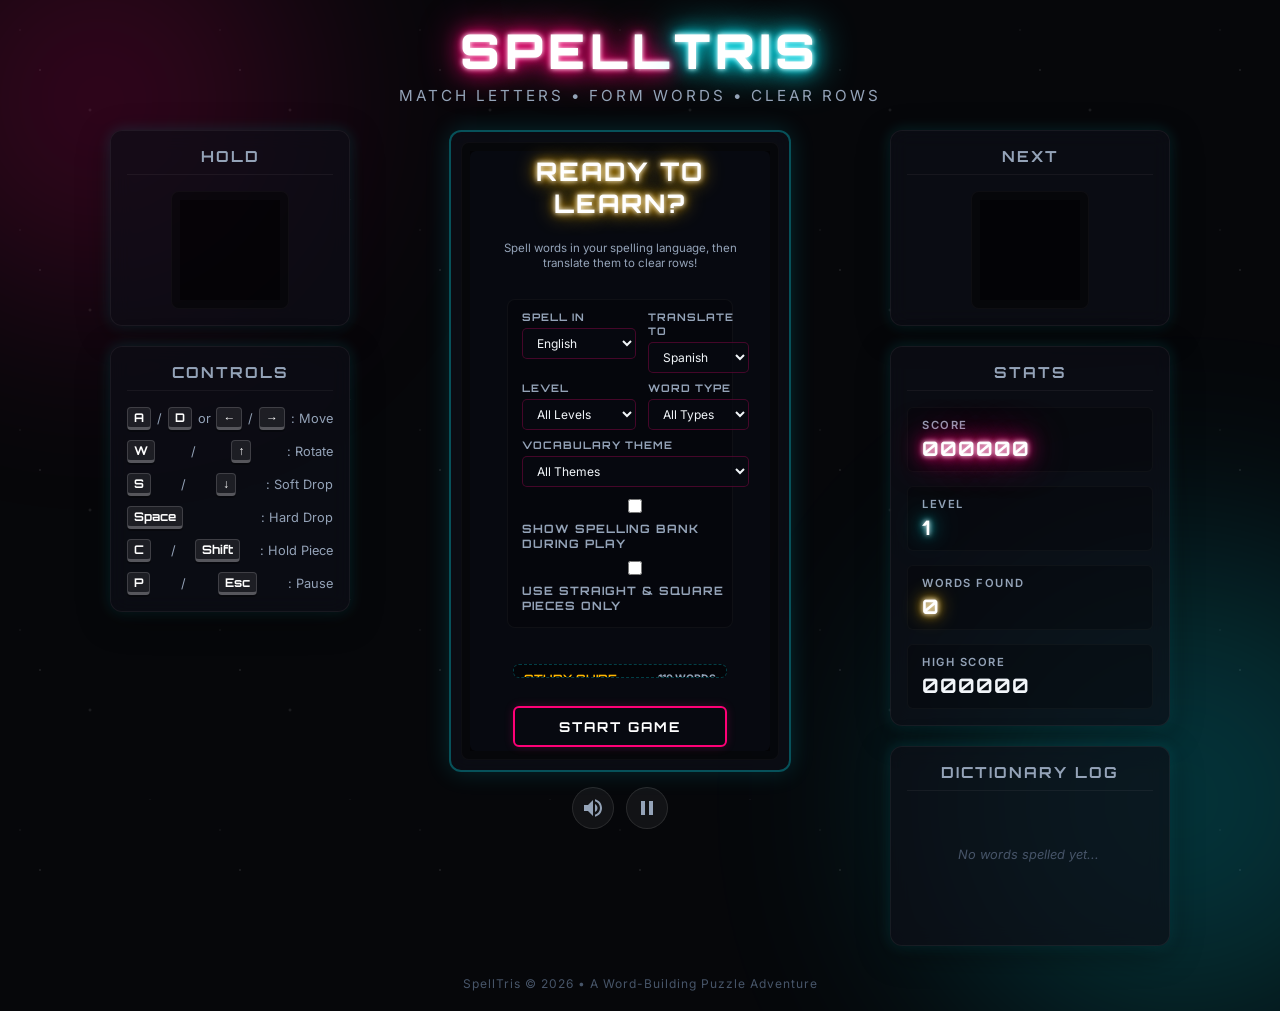
==== commit 32d23df1: "Implement Word Segment Spawning, in-game Spelling Bank, and straight/square piece restriction" ====
--- a/spelltris.html
+++ b/spelltris.html
@@ -708,6 +708,16 @@
                         <li><span class="key">C</span> / <span class="key">Shift</span> : Hold Piece</li>
                         <li><span class="key">P</span> / <span class="key">Esc</span> : Pause</li>
                     </ul>
+                </div>
+
+                <!-- Dynamic Active Words List during play -->
+                <div class="panel-card glass-panel hidden" id="active-words-panel" style="margin-top: 15px;">
+                    <h2 class="panel-title">SPELLING BANK</h2>
+                    <div style="max-height: 120px; overflow-y: auto; padding: 4px;">
+                        <ul id="active-words-list" style="list-style: none; padding: 0; margin: 0; font-size: 0.8rem; color: var(--text-secondary); line-height: 1.4; display: grid; grid-template-columns: repeat(2, 1fr); gap: 4px;">
+                            <!-- Populated at start -->
+                        </ul>
+                    </div>
                 </div>
             </section>
 
@@ -772,6 +782,14 @@
                                         <option value="general">General Words</option>
                                     </select>
                                 </div>
+                                <div class="setup-item" style="grid-column: span 2; display: flex; align-items: center; gap: 8px; justify-content: flex-start; margin-top: 4px;">
+                                    <input type="checkbox" id="show-spelling-bank" style="accent-color: var(--neon-magenta); width: 14px; height: 14px; cursor: pointer;">
+                                    <label for="show-spelling-bank" style="font-size: 0.72rem; cursor: pointer; color: var(--text-secondary); text-transform: uppercase;">Show Spelling Bank During Play</label>
+                                </div>
+                                <div class="setup-item" style="grid-column: span 2; display: flex; align-items: center; gap: 8px; justify-content: flex-start; margin-top: 2px; margin-bottom: 4px;">
+                                    <input type="checkbox" id="only-easy-pieces" style="accent-color: var(--neon-cyan); width: 14px; height: 14px; cursor: pointer;">
+                                    <label for="only-easy-pieces" style="font-size: 0.72rem; cursor: pointer; color: var(--text-secondary); text-transform: uppercase;">Use Straight & Square Pieces Only</label>
+                                </div>
                             </div>
                             
                             <!-- Dynamic Pre-Game Study Guide -->
@@ -1459,57 +1477,38 @@
 }
 
 function generatePieceLetters() {
-    const letters = [];
-    let vowelCount = 0;
-    let rareCount = 0;
-    
-    // Draw 4 letters
-    for (let i = 0; i < 4; i++) {
-        let letter = drawLetter();
-        
-        // Count vowels and rares in active set
-        if (activeVowels.has(letter)) vowelCount++;
-        if (activeRares.has(letter)) rareCount++;
-        
-        letters.push(letter);
-    }
-    
-    // Vowel Guarantee: Ensure at least 1 vowel is present (if active words have vowels)
-    if (vowelCount === 0 && activeVowels.size > 0) {
-        const vowelArray = Array.from(activeVowels);
-        const randomVowel = vowelArray[Math.floor(Math.random() * vowelArray.length)];
-        // Replace a non-rare letter or random letter with a vowel
-        const replaceIdx = letters.findIndex(l => !activeRares.has(l)) !== -1 ? 
-                           letters.findIndex(l => !activeRares.has(l)) : 0;
-        letters[replaceIdx] = randomVowel;
-    }
-    
-    // Rare Limit Guarantee: Ensure at most 1 rare letter (if active words have rares)
-    if (rareCount > 1 && activeRares.size > 0) {
-        let replacedRare = false;
-        for (let i = 0; i < letters.length; i++) {
-            if (activeRares.has(letters[i])) {
-                if (replacedRare) {
-                    // Find a common consonant in active words
-                    const activeConsonants = [];
-                    DICTIONARY.forEach(word => {
-                        for (let j = 0; j < word.length; j++) {
-                            const ch = word[j].toUpperCase();
-                            if (!activeVowels.has(ch) && !activeRares.has(ch)) {
-                                activeConsonants.push(ch);
-                            }
-                        }
-                    });
-                    
-                    if (activeConsonants.length > 0) {
-                        letters[i] = activeConsonants[Math.floor(Math.random() * activeConsonants.length)];
-                    } else {
-                        letters[i] = drawLetter();
-                    }
-                } else {
-                    replacedRare = true; // Keep the first rare letter
-                }
+    let letters = [];
+    
+    if (DICTIONARY.size > 0) {
+        // Convert DICTIONARY Set to Array for random selection
+        const dictArray = Array.from(DICTIONARY);
+        const randomWord = dictArray[Math.floor(Math.random() * dictArray.length)]; // e.g. "SCHLANGE"
+        
+        if (randomWord.length === 4) {
+            // Azul -> ['A', 'Z', 'U', 'L']
+            letters = randomWord.split('');
+        } else if (randomWord.length > 4) {
+            // Pick a random 4-letter contiguous segment
+            const maxStart = randomWord.length - 4;
+            const startIdx = Math.floor(Math.random() * (maxStart + 1));
+            letters = randomWord.substring(startIdx, startIdx + 4).split('');
+        } else {
+            // Word is shorter than 4 (2 or 3 letters)
+            letters = randomWord.split('');
+            // Fill remaining spots from the letter bag
+            while (letters.length < 4) {
+                letters.push(drawLetter());
             }
+        }
+        
+        // Randomly reverse the letters with 30% chance to allow backward spelling variations
+        if (Math.random() < 0.3) {
+            letters.reverse();
+        }
+    } else {
+        // Fallback: draw 4 letters from letter bag
+        for (let i = 0; i < 4; i++) {
+            letters.push(drawLetter());
         }
     }
     
@@ -2108,16 +2107,17 @@
 function spawnNextPiece() {
     hasHeld = false;
     
+    const onlyEasy = document.getElementById('only-easy-pieces').checked;
+    const piecePool = onlyEasy ? ['I', 'O'] : Object.keys(TETROMINOES);
+    
     if (nextPiece === null) {
-        const keys = Object.keys(TETROMINOES);
-        const randType = keys[Math.floor(Math.random() * keys.length)];
+        const randType = piecePool[Math.floor(Math.random() * piecePool.length)];
         nextPiece = createPiece(randType);
     }
     
     currentPiece = nextPiece;
     
-    const keys = Object.keys(TETROMINOES);
-    const randType = keys[Math.floor(Math.random() * keys.length)];
+    const randType = piecePool[Math.floor(Math.random() * piecePool.length)];
     nextPiece = createPiece(randType);
     
     // Check game over
@@ -2458,7 +2458,7 @@
     
     setupVocabulary();
     if (DICTIONARY.size === 0) {
-        alert("No vocabulary words match your selected filters (Level, Word Type, Theme) and are between 4 and 6 letters in the spelling language. Please choose different settings.");
+        alert("No vocabulary words match your selected filters (Level, Word Type, Theme) and are between 2 and 8 letters in the spelling language. Please choose different settings.");
         startScreen.classList.add('active');
         return;
     }
@@ -2479,6 +2479,25 @@
     wordsLogList.innerHTML = '';
     wordsLogEmpty.classList.remove('hidden');
     
+    // Populate active spelling bank list during play if option is checked
+    const showSpellingBank = document.getElementById('show-spelling-bank').checked;
+    const activeWordsPanel = document.getElementById('active-words-panel');
+    const activeWordsList = document.getElementById('active-words-list');
+    
+    if (showSpellingBank) {
+        activeWordsPanel.classList.remove('hidden');
+        activeWordsList.innerHTML = '';
+        Array.from(DICTIONARY).sort().forEach(word => {
+            const li = document.createElement('li');
+            li.textContent = word.toLowerCase();
+            li.style.borderBottom = '1px solid rgba(255,255,255,0.03)';
+            li.style.padding = '2px';
+            activeWordsList.appendChild(li);
+        });
+    } else {
+        activeWordsPanel.classList.add('hidden');
+    }
+    
     refillLetterBag();
     updateHUD();
     
@@ -2501,6 +2520,9 @@
     finalScoreSpan.textContent = score;
     finalWordsSpan.textContent = wordsFoundCount;
     gameoverScreen.classList.add('active');
+    
+    // Hide active words panel when game is over
+    document.getElementById('active-words-panel').classList.add('hidden');
 }
 
 function pauseGame() {
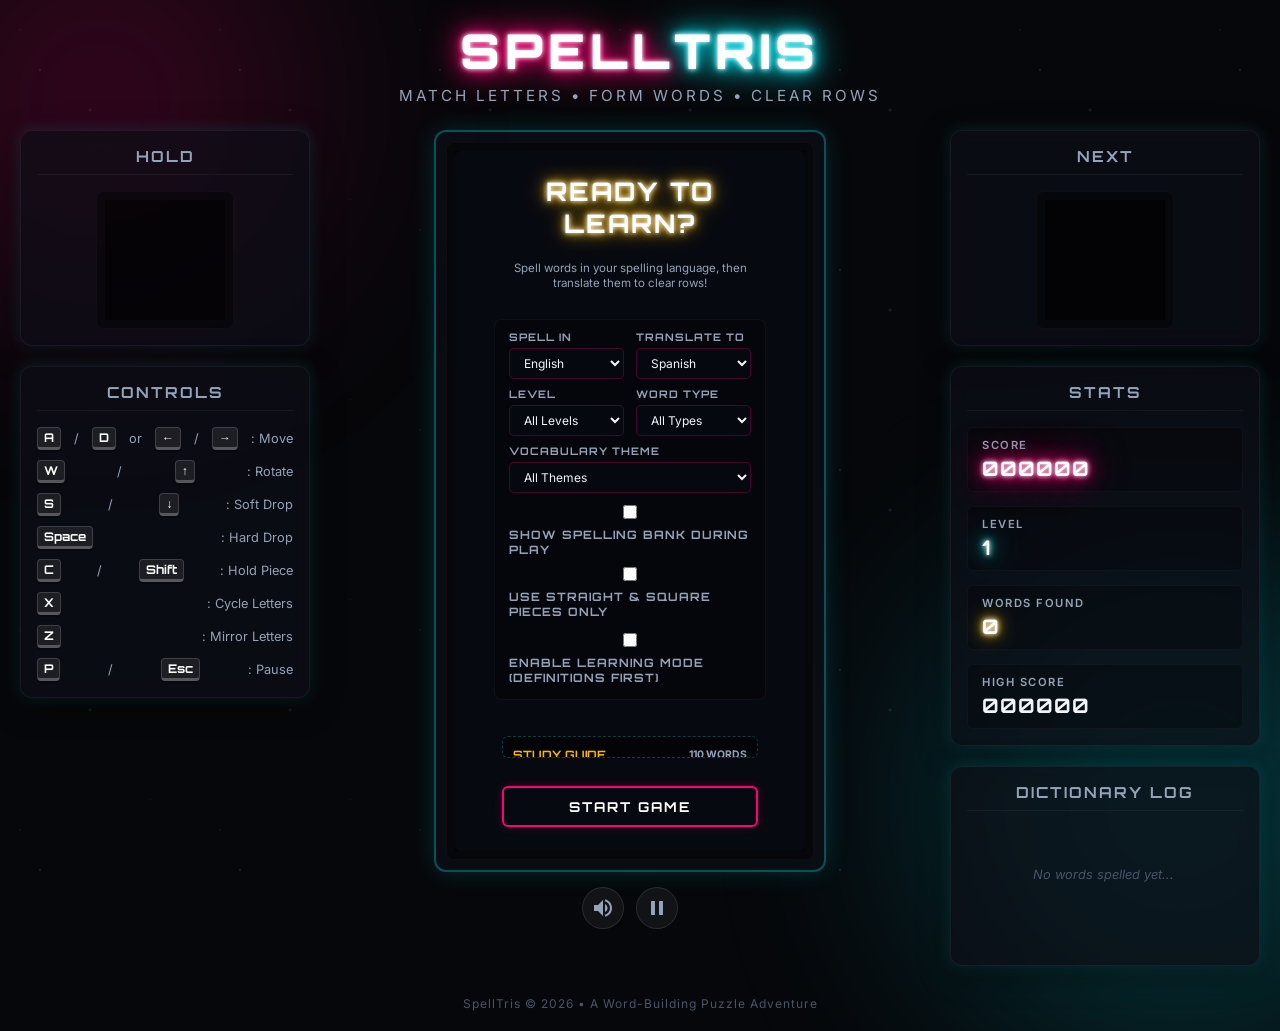
==== commit ee679020: "Implement layout adjustments, letter cycling/mirroring assists, learning mode, exit menus, countdown" ====
--- a/spelltris.html
+++ b/spelltris.html
@@ -94,7 +94,7 @@
 /* Main Layout */
 .app-container {
     width: 100%;
-    max-width: 1100px;
+    max-width: 1300px;
     padding: 20px;
     display: flex;
     flex-direction: column;
@@ -158,7 +158,7 @@
 /* Game Interface */
 .game-layout {
     display: grid;
-    grid-template-columns: 240px 1fr 280px;
+    grid-template-columns: 290px 1fr 310px;
     gap: 20px;
     align-items: start;
 }
@@ -449,7 +449,7 @@
 
 .words-log-container {
     width: 100%;
-    max-height: 180px;
+    max-height: 280px;
     overflow-y: auto;
     display: flex;
     flex-direction: column;
@@ -694,7 +694,7 @@
                 <div class="panel-card glass-panel" id="hold-panel">
                     <h2 class="panel-title">HOLD</h2>
                     <div class="canvas-container">
-                        <canvas id="hold-canvas" width="100" height="100"></canvas>
+                        <canvas id="hold-canvas" width="120" height="120"></canvas>
                     </div>
                 </div>
 
@@ -706,15 +706,17 @@
                         <li><span class="key">S</span> / <span class="key">↓</span> : Soft Drop</li>
                         <li><span class="key">Space</span> : Hard Drop</li>
                         <li><span class="key">C</span> / <span class="key">Shift</span> : Hold Piece</li>
+                        <li><span class="key">X</span> : Cycle Letters</li>
+                        <li><span class="key">Z</span> : Mirror Letters</li>
                         <li><span class="key">P</span> / <span class="key">Esc</span> : Pause</li>
                     </ul>
                 </div>
 
                 <!-- Dynamic Active Words List during play -->
-                <div class="panel-card glass-panel hidden" id="active-words-panel" style="margin-top: 15px;">
+                <div class="panel-card glass-panel hidden" id="active-words-panel" style="margin-top: 15px; width: 100%;">
                     <h2 class="panel-title">SPELLING BANK</h2>
-                    <div style="max-height: 120px; overflow-y: auto; padding: 4px;">
-                        <ul id="active-words-list" style="list-style: none; padding: 0; margin: 0; font-size: 0.8rem; color: var(--text-secondary); line-height: 1.4; display: grid; grid-template-columns: repeat(2, 1fr); gap: 4px;">
+                    <div style="max-height: 250px; overflow-y: auto; padding: 4px;">
+                        <ul id="active-words-list" style="list-style: none; padding: 0; margin: 0; font-size: 0.8rem; color: var(--text-secondary); line-height: 1.4; display: grid; grid-template-columns: repeat(3, 1fr); gap: 6px;">
                             <!-- Populated at start -->
                         </ul>
                     </div>
@@ -725,7 +727,7 @@
             <section class="center-panel">
                 <div class="board-wrapper glass-panel">
                     <div class="canvas-container main-board-container">
-                        <canvas id="game-canvas" width="300" height="600"></canvas>
+                        <canvas id="game-canvas" width="350" height="700"></canvas>
                         
                         <!-- Overlay Screens -->
                         <div id="start-screen" class="overlay-screen active">
@@ -790,15 +792,19 @@
                                     <input type="checkbox" id="only-easy-pieces" style="accent-color: var(--neon-cyan); width: 14px; height: 14px; cursor: pointer;">
                                     <label for="only-easy-pieces" style="font-size: 0.72rem; cursor: pointer; color: var(--text-secondary); text-transform: uppercase;">Use Straight & Square Pieces Only</label>
                                 </div>
+                                <div class="setup-item" style="grid-column: span 2; display: flex; align-items: center; gap: 8px; justify-content: flex-start; margin-top: 2px; margin-bottom: 4px;">
+                                    <input type="checkbox" id="learning-mode" style="accent-color: var(--neon-gold); width: 14px; height: 14px; cursor: pointer;">
+                                    <label for="learning-mode" style="font-size: 0.72rem; cursor: pointer; color: var(--text-secondary); text-transform: uppercase;">Enable Learning Mode (Definitions first)</label>
+                                </div>
                             </div>
                             
                             <!-- Dynamic Pre-Game Study Guide -->
-                            <div id="study-guide-box" style="margin-top: 8px; width: 85%; max-height: 100px; overflow-y: auto; background: rgba(0,0,0,0.45); border: 1px dashed rgba(0,240,255,0.25); border-radius: 6px; padding: 6px 10px; font-size: 0.72rem; text-align: left; box-sizing: border-box;">
+                            <div id="study-guide-box" style="margin-top: 8px; width: 85%; max-height: 250px; overflow-y: auto; background: rgba(0,0,0,0.45); border: 1px dashed rgba(0,240,255,0.25); border-radius: 6px; padding: 10px; font-size: 0.72rem; text-align: left; box-sizing: border-box;">
                                 <div style="font-weight: 700; color: var(--neon-gold); margin-bottom: 4px; text-transform: uppercase; font-family: 'Orbitron', sans-serif; display: flex; justify-content: space-between; align-items: center; border-bottom: 1px solid rgba(255,255,255,0.1); padding-bottom: 2px;">
                                     <span>Study Guide</span>
                                     <span id="study-guide-count" style="font-size: 0.65rem; color: var(--text-secondary); font-family: 'Inter', sans-serif;">0 words</span>
                                 </div>
-                                <div id="study-guide-list" style="display: grid; grid-template-columns: repeat(2, 1fr); gap: 4px; color: var(--text-secondary); max-height: 70px;">
+                                <div id="study-guide-list" style="display: grid; grid-template-columns: repeat(2, 1fr); gap: 6px; color: var(--text-secondary); max-height: 180px; overflow-y: auto;">
                                     <!-- Dynamically populated -->
                                 </div>
                             </div>
@@ -806,50 +812,65 @@
                             <button id="start-btn" class="cyber-btn neon-border-magenta" style="margin-top: 8px; width: 85%;">START GAME</button>
                         </div>
 
-                        <div id="pause-screen" class="overlay-screen">
-                            <h2 class="neon-text-cyan">GAME PAUSED</h2>
-                            <p class="overlay-desc">Press P or Resume to continue spelling</p>
-                            <button id="resume-btn" class="cyber-btn neon-border-cyan">RESUME</button>
-                        </div>
-
-                        <!-- Translation Challenge Screen -->
-                        <div id="challenge-screen" class="overlay-screen">
-                            <h2 class="neon-text-gold" style="font-size: 1.4rem;">TRANSLATE IT!</h2>
-                            <p class="challenge-direction" style="font-size: 0.85rem; color: var(--text-secondary); line-height: 1.4; max-width: 240px; margin-bottom: 5px;">
-                                Translate "<span id="challenge-word-source" class="stat-highlight" style="font-family:'Orbitron',sans-serif; font-size:1.15rem;">CASA</span>" into <span id="challenge-target-lang" class="stat-highlight" style="color:var(--neon-cyan)">English</span>:
-                            </p>
-                            
-                            <div style="width: 80%; display: flex; flex-direction: column; gap: 8px; align-items: center;">
-                                <input type="text" id="challenge-input" class="cyber-input" placeholder="Type translation..." autocomplete="off" spellcheck="false" style="width: 100%; padding: 8px 12px; background: rgba(0,0,0,0.4); border: 1px solid rgba(0,240,255,0.3); border-radius: 6px; color: #fff; font-family: 'Inter', sans-serif; text-align: center; outline: none; font-size: 0.95rem; box-shadow: 0 0 10px rgba(0,240,255,0.05);">
-                                
-                                <div id="challenge-feedback" class="challenge-feedback hidden" style="font-size: 0.75rem; font-weight: 700; padding: 4px 10px; border-radius: 4px; text-transform: uppercase;">
-                                    INCORRECT!
-                                </div>
-                            </div>
-
-                            <div style="display: flex; gap: 10px; width: 80%; justify-content: center; margin-top: 5px;">
-                                <button id="challenge-hint-btn" class="cyber-btn neon-border-cyan" style="padding: 6px 12px; font-size: 0.7rem; flex: 1;">SHOW HINT</button>
-                                <button id="challenge-submit-btn" class="cyber-btn neon-border-magenta" style="padding: 6px 20px; font-size: 0.75rem; flex: 1.5;">SUBMIT</button>
-                            </div>
-                            
-                            <div class="challenge-attempts" style="font-size: 0.75rem; color: var(--text-secondary);">
-                                Attempts left: <span id="challenge-attempts-count" class="stat-highlight" style="color: var(--neon-gold); font-weight: 700;">2</span>
-                            </div>
-                            
-                            <div id="challenge-hint-box" class="challenge-hint-box hidden" style="background: rgba(255,255,255,0.02); border: 1px dashed rgba(255,255,255,0.1); border-radius: 6px; padding: 6px 12px; font-size: 0.75rem; color: var(--text-secondary); width: 80%; text-align: center;">
-                                Hint: <span id="challenge-hint-text" style="color: #fff; font-weight: 600; letter-spacing: 1px;"></span>
-                            </div>
-                        </div>
-
-                        <div id="gameover-screen" class="overlay-screen">
-                            <h2 class="neon-text-red">GAME OVER</h2>
-                            <p class="overlay-desc">Your stack hit the ceiling!</p>
-                            <div class="final-stats">
-                                <p>Score: <span id="final-score" class="stat-highlight">0</span></p>
-                                <p>Words Found: <span id="final-words" class="stat-highlight">0</span></p>
-                            </div>
-                            <button id="restart-btn" class="cyber-btn neon-border-gold">PLAY AGAIN</button>
-                        </div>
+                         <div id="pause-screen" class="overlay-screen">
+                             <h2 class="neon-text-cyan">GAME PAUSED</h2>
+                             <p class="overlay-desc">Press P or Resume to continue spelling</p>
+                             <button id="resume-btn" class="cyber-btn neon-border-cyan">RESUME</button>
+                             <button id="pause-quit-btn" class="cyber-btn neon-border-red" style="margin-top: 10px; width: 85%; padding: 8px; font-size: 0.75rem;">QUIT TO MENU</button>
+                         </div>
+                         
+                         <!-- Resume Countdown Screen -->
+                         <div id="countdown-screen" class="overlay-screen" style="background: rgba(8, 10, 18, 0.8); z-index: 20;">
+                             <h1 id="countdown-text" class="neon-text-gold" style="font-family: 'Orbitron', sans-serif; font-size: 5rem; font-weight: 900; line-height: 1; margin: 0; text-align: center;">3</h1>
+                         </div>
+
+                         <!-- Translation Challenge Screen -->
+                         <div id="challenge-screen" class="overlay-screen">
+                             <h2 id="challenge-title" class="neon-text-gold" style="font-size: 1.4rem;">TRANSLATE IT!</h2>
+                             <p id="challenge-desc" class="challenge-direction" style="font-size: 0.85rem; color: var(--text-secondary); line-height: 1.4; max-width: 240px; margin-bottom: 5px;">
+                                 Translate "<span id="challenge-word-source" class="stat-highlight" style="font-family:'Orbitron',sans-serif; font-size:1.15rem;">CASA</span>" into <span id="challenge-target-lang" class="stat-highlight" style="color:var(--neon-cyan)">English</span>:
+                             </p>
+                             
+                             <div id="challenge-quiz-form" style="width: 80%; display: flex; flex-direction: column; gap: 8px; align-items: center;">
+                                 <input type="text" id="challenge-input" class="cyber-input" placeholder="Type translation..." autocomplete="off" spellcheck="false" style="width: 100%; padding: 8px 12px; background: rgba(0,0,0,0.4); border: 1px solid rgba(0,240,255,0.3); border-radius: 6px; color: #fff; font-family: 'Inter', sans-serif; text-align: center; outline: none; font-size: 0.95rem; box-shadow: 0 0 10px rgba(0,240,255,0.05);">
+                                 
+                                 <div id="challenge-feedback" class="challenge-feedback hidden" style="font-size: 0.75rem; font-weight: 700; padding: 4px 10px; border-radius: 4px; text-transform: uppercase;">
+                                     INCORRECT!
+                                 </div>
+                             </div>
+
+                             <div id="challenge-quiz-buttons" style="display: flex; gap: 10px; width: 80%; justify-content: center; margin-top: 5px;">
+                                 <button id="challenge-hint-btn" class="cyber-btn neon-border-cyan" style="padding: 6px 12px; font-size: 0.7rem; flex: 1;">SHOW HINT</button>
+                                 <button id="challenge-submit-btn" class="cyber-btn neon-border-magenta" style="padding: 6px 20px; font-size: 0.75rem; flex: 1.5;">SUBMIT</button>
+                             </div>
+                             
+                             <div id="challenge-attempts" class="challenge-attempts" style="font-size: 0.75rem; color: var(--text-secondary);">
+                                 Attempts left: <span id="challenge-attempts-count" class="stat-highlight" style="color: var(--neon-gold); font-weight: 700;">2</span>
+                             </div>
+                             
+                             <div id="challenge-hint-box" class="challenge-hint-box hidden" style="background: rgba(255,255,255,0.02); border: 1px dashed rgba(255,255,255,0.1); border-radius: 6px; padding: 6px 12px; font-size: 0.75rem; color: var(--text-secondary); width: 80%; text-align: center;">
+                                 Hint: <span id="challenge-hint-text" style="color: #fff; font-weight: 600; letter-spacing: 1px;"></span>
+                             </div>
+
+                             <!-- Learning Mode Info View -->
+                             <div id="challenge-learn-info" class="hidden" style="width: 80%; display: flex; flex-direction: column; gap: 12px; align-items: center; margin-top: 5px;">
+                                 <div style="background: rgba(5, 255, 133, 0.08); border: 1px solid var(--neon-green); border-radius: 6px; padding: 12px; width: 100%; font-size: 0.82rem; line-height: 1.5; color: #fff; text-align: center; box-sizing: border-box;">
+                                     Definition: <span id="challenge-learn-definition" style="color: var(--neon-cyan); font-weight: 700;">HOUSE</span>
+                                 </div>
+                                 <button id="challenge-learn-continue-btn" class="cyber-btn neon-border-magenta" style="width: 100%; padding: 8px 20px; font-size: 0.8rem;">GOT IT, CONTINUE</button>
+                             </div>
+                         </div>
+
+                         <div id="gameover-screen" class="overlay-screen">
+                             <h2 class="neon-text-red">GAME OVER</h2>
+                             <p class="overlay-desc">Your stack hit the ceiling!</p>
+                             <div class="final-stats">
+                                 <p>Score: <span id="final-score" class="stat-highlight">0</span></p>
+                                 <p>Words Found: <span id="final-words" class="stat-highlight">0</span></p>
+                             </div>
+                             <button id="restart-btn" class="cyber-btn neon-border-gold">PLAY AGAIN</button>
+                             <button id="gameover-quit-btn" class="cyber-btn neon-border-magenta" style="margin-top: 10px; width: 80%; padding: 8px; font-size: 0.75rem;">MAIN MENU</button>
+                         </div>
                     </div>
                 </div>
                 
@@ -878,7 +899,7 @@
                 <div class="panel-card glass-panel" id="next-panel">
                     <h2 class="panel-title">NEXT</h2>
                     <div class="canvas-container">
-                        <canvas id="next-canvas" width="100" height="100"></canvas>
+                        <canvas id="next-canvas" width="120" height="120"></canvas>
                     </div>
                 </div>
 
@@ -1060,13 +1081,83 @@
 ];
 
 
-// SpellTris - The Word-Building Tetris Game
-// Core Game Logic, Physics, Word Detection, and Web Audio Synth
+/**
+ * =========================================================================
+ *                           SPELLTRIS GAME ENGINE
+ * =========================================================================
+ * 
+ * PROGRAM STRUCTURE:
+ * 1. GAME CONFIG & CONSTANTS: Grid dimensions, block sizes, color definitions,
+ *    and shaped piece matrices.
+ * 2. AUDIO SYNTHESIZER: Web Audio API integration for real-time chord synthesis
+ *    and sound effects (rotations, clearances, hold mechanics).
+ * 3. LANGUAGE LEARNING DATA LAYOUT: Filtering vocabulary banks based on setup
+ *    criteria, generating dictionaries, and rendering pre-game study guides.
+ * 4. SPELLING DICTIONARY ENGINE: Frequencies extraction, letter bags generation,
+ *    segment-based piece generation, and board-wide dictionary clearances.
+ * 5. CORE GAMEPLAY INTERACTIVE SYSTEMS: Locking pieces, processing matches,
+ *    triggering challenges (with hints and attempts), cascading dropping blocks,
+ *    and checking Game Over constraints.
+ * 6. USER INPUT & PIECE MANIPULATION: Game play action mappings (left/right/down/
+ *    harddrop/rotate/hold), cyclic letter shifting, and letter mirroring.
+ * 7. RENDER ENGINE: 2D Canvas rendering of board grids, glowing blocks, ghost projection
+ *    ghost lines, visual feedback, hold/next preview panes, and scoring updates.
+ * 8. GAME FLOW CONTROLLER: Game loops, pauses, resumptions, countdown overlays,
+ *    main menu exits, and setup configurations.
+ * 
+ * FUNCTION SUMMARY AND PURPOSES:
+ * - initAudio(): Initializes the Web Audio API context for sound synthesis.
+ * - playSound(freqs, type, duration, gainStart, ramp): Synthesizes chords or beeps dynamically.
+ * - playMoveSound(), playRotateSound(), playHoldSound(), playLandSound(): Gameplay sound helpers.
+ * - playWordClearedSound(combo): Play special success chord progression scaled by combo multiplier.
+ * - playGameOverSound(): Synthesizes a descending game-over melody.
+ * - normalizeText(str): Standardizes strings for case/accent-insensitive comparisons.
+ * - setupVocabulary(): Configures vocabulary filters and maps for selected languages.
+ * - updateStudyGuide(): Generates and renders the list of active spelling dictionary words.
+ * - refillLetterBag(): Constructs a pool of letters proportional to active dictionary frequencies.
+ * - drawLetter(): Picks a letter from the letter bag, refilling it if empty.
+ * - generatePieceLetters(): Extracts contiguous letter segments from dictionary words.
+ * - createPiece(type): Spawns a tetromino object with styled letters and coordinates.
+ * - rotatePieceClockwise(matrix): Rotates the block matrix clockwise.
+ * - checkCollision(matrix, px, py): Verifies if a piece placement hits border boundaries or static blocks.
+ * - mergePiece(): Seals the current falling piece into the permanent grid map.
+ * - scanForWords(): Scans the grid horizontally and vertically for valid dictionary words.
+ * - clearWordNormally(wordObj, rowsToClear): Directly clears rows for untranslated matches.
+ * - processTurnEnd(): Handles cascading scans, clearing sequences, or triggers translation challenges.
+ * - showChallengeHint(): Displays translation hint (first character and length).
+ * - submitTranslation(): Validates challenge answers, deducts attempts, or schedules clearing/solidifying.
+ * - clearRowsAndDropBlocks(): Computes scored values, clears filled grid rows, and cascades block cells.
+ * - spawnParticles(x, y, color): Launches particle coordinates for cell explosion animations.
+ * - updateAndDrawParticles(ctx): Drives physics and renders grid clearing explosions.
+ * - updateHUD(): Updates HUD statistics (score, level, words count).
+ * - addWordToLog(word, points): Appends successfully spelled words to the Dictionary Log.
+ * - displayWordAlerts(words): Triggers incorrect alert toasts or neon points banners.
+ * - spawnNextPiece(): Dequeues the next tetromino and updates current positions.
+ * - holdCurrentPiece(): Places current piece in hold slot or swaps with already held piece.
+ * - playerMove(dir), playerRotate(), playerDrop(), playerHardDrop(): Input key actions.
+ * - lockPiece(): Locks piece, triggers landing chimes, and initializes cascade evaluations.
+ * - shiftPieceLetters(): Cyclically rotates the sequence of letters within falling block cells.
+ * - flipPieceLettersHorizontal(): Reverses the letter sequence layout horizontally inside the active block.
+ * - startCountdown(callback): Intercepts resuming gameplay with a visual 3, 2, 1 overlay.
+ * - quitToMenu(): Resets gameplay parameters and returns the viewport to the start screen.
+ * - drawBlock(ctx, x, y, letterInfo, size): Renders a single neon-styled cell with its letter.
+ * - drawBoard(): Renders the main board grid, locked blocks, active block, ghost piece, and particles.
+ * - drawNext(), drawHold(): Renders the small preview panels for held and upcoming blocks.
+ * - getPieceBounds(matrix): Computes bounding box dimensions of a piece matrix.
+ * - roundRect(ctx, x, y, w, h, r): Helper to draw rounded rectangle shapes.
+ * - adjustColorBrightness(hex, percent): Utility to blend color channels.
+ * - startGame(): Resets grid metrics, configures language settings, and starts the gameplay loops.
+ * - gameOver(): Transitions game loop state to GAMEOVER and reveals stats overlay.
+ * - pauseGame(), resumeGame(), togglePause(), toggleAudio(): Controls state toggles.
+ * - updateLoop(time): The primary game animation frame update dispatcher.
+ * - handleLanguageChange(changedSelect): Validates select combinations.
+ * =========================================================================
+ */
 
 // --- GAME CONFIG & CONSTANTS ---
 const COLS = 10;
 const ROWS = 20;
-const BLOCK_SIZE = 30; // pixels
+const BLOCK_SIZE = 35; // pixels
 
 // Colors for tetrominoes (Neon theme)
 const COLORS = {
@@ -1202,6 +1293,21 @@
 const alertWordText = document.getElementById('alert-word-text');
 const alertWordPoints = document.getElementById('alert-word-points');
 
+// New DOM Elements
+const pauseQuitBtn = document.getElementById('pause-quit-btn');
+const gameoverQuitBtn = document.getElementById('gameover-quit-btn');
+const countdownScreen = document.getElementById('countdown-screen');
+const countdownText = document.getElementById('countdown-text');
+const challengeLearnInfo = document.getElementById('challenge-learn-info');
+const challengeLearnDefinition = document.getElementById('challenge-learn-definition');
+const challengeLearnContinueBtn = document.getElementById('challenge-learn-continue-btn');
+const challengeQuizForm = document.getElementById('challenge-quiz-form');
+const challengeQuizButtons = document.getElementById('challenge-quiz-buttons');
+const challengeAttempts = document.getElementById('challenge-attempts');
+const challengeHintBox = document.getElementById('challenge-hint-box');
+const challengeTitle = document.getElementById('challenge-title');
+const challengeDesc = document.getElementById('challenge-desc');
+
 // --- GAME STATE ---
 let grid = Array.from({ length: ROWS }, () => Array(COLS).fill(null));
 let score = 0;
@@ -1214,7 +1320,9 @@
 let nextPiece = null;
 let heldPiece = null;
 let hasHeld = false;
-let gameState = 'START'; // START, PLAYING, PAUSED, ANIMATING, GAMEOVER, CHALLENGING
+let gameState = 'START'; // START, PLAYING, PAUSED, ANIMATING, GAMEOVER, CHALLENGING, COUNTDOWN
+let spelledWordsSet = new Set(); // Track spelled words for Learning Mode
+let learningMode = false;        // Track if Learning Mode is enabled
 let isMuted = false;
 let dropCounter = 0;
 let dropInterval = 1000; // ms
@@ -1790,23 +1898,44 @@
             }
         });
         
-        // Populate and display challenge modal
-        document.getElementById('challenge-word-source').textContent = currentChallengeWord.toUpperCase();
-        document.getElementById('challenge-target-lang').textContent = LANG_NAMES[langTo] || 'Target Language';
+        // Populate and display challenge modal / learning mode card
+        const isNewWordInLearningMode = learningMode && !spelledWordsSet.has(currentChallengeWord.toUpperCase());
         
-        const inputEl = document.getElementById('challenge-input');
-        inputEl.value = '';
-        
-        const feedbackEl = document.getElementById('challenge-feedback');
-        feedbackEl.classList.add('hidden');
-        feedbackEl.textContent = '';
-        feedbackEl.className = 'challenge-feedback hidden';
-        
-        const attemptsCountEl = document.getElementById('challenge-attempts-count');
-        attemptsCountEl.textContent = challengeAttemptsLeft;
-        
-        const hintBoxEl = document.getElementById('challenge-hint-box');
-        hintBoxEl.classList.add('hidden');
+        if (isNewWordInLearningMode) {
+            challengeTitle.textContent = "NEW WORD SPELLED!";
+            challengeDesc.innerHTML = `Spelled "<span class="stat-highlight" style="font-family:'Orbitron',sans-serif; font-size:1.15rem;">${currentChallengeWord.toUpperCase()}</span>" (${LANG_NAMES[langFrom]}):`;
+            
+            challengeQuizForm.classList.add('hidden');
+            challengeQuizButtons.classList.add('hidden');
+            challengeAttempts.classList.add('hidden');
+            challengeHintBox.classList.add('hidden');
+            
+            challengeLearnInfo.classList.remove('hidden');
+            challengeLearnDefinition.textContent = targetTranslations[0] ? targetTranslations[0].toUpperCase() : '';
+        } else {
+            challengeTitle.textContent = "TRANSLATE IT!";
+            challengeDesc.innerHTML = `Translate "<span id="challenge-word-source" class="stat-highlight" style="font-family:'Orbitron',sans-serif; font-size:1.15rem;">${currentChallengeWord.toUpperCase()}</span>" into <span id="challenge-target-lang" class="stat-highlight" style="color:var(--neon-cyan)">${LANG_NAMES[langTo]}</span>:`;
+            
+            challengeQuizForm.classList.remove('hidden');
+            challengeQuizButtons.classList.remove('hidden');
+            challengeAttempts.classList.remove('hidden');
+            
+            challengeLearnInfo.classList.add('hidden');
+            
+            const inputEl = document.getElementById('challenge-input');
+            inputEl.value = '';
+            
+            const feedbackEl = document.getElementById('challenge-feedback');
+            feedbackEl.classList.add('hidden');
+            feedbackEl.textContent = '';
+            feedbackEl.className = 'challenge-feedback hidden';
+            
+            const attemptsCountEl = document.getElementById('challenge-attempts-count');
+            attemptsCountEl.textContent = challengeAttemptsLeft;
+            
+            const hintBoxEl = document.getElementById('challenge-hint-box');
+            hintBoxEl.classList.add('hidden');
+        }
         
         document.getElementById('challenge-screen').classList.add('active');
         
@@ -1885,6 +2014,9 @@
         // Display toast alerts
         displayWordAlerts([currentChallengeWordObj]);
         
+        // Add spelled word to set
+        spelledWordsSet.add(currentChallengeWord.toUpperCase());
+        
         // Trigger actual row removal after highlight delay
         setTimeout(() => {
             clearRowsAndDropBlocks();
@@ -1941,14 +2073,12 @@
                 }
             });
 
-            // Resumes play
-            comboCount = 0;
-            gameState = 'PLAYING';
-            spawnNextPiece();
-            
-            // Trigger loop if needed (in case the loop stopped)
-            lastTime = performance.now();
-            requestAnimationFrame(updateLoop);
+            // Resumes play after countdown
+            startCountdown(() => {
+                comboCount = 0;
+                gameState = 'PLAYING';
+                spawnNextPiece();
+            });
         }
     }
 }
@@ -1983,7 +2113,7 @@
     if (newLevel > level) {
         level = newLevel;
         // Increase speed: decrease drop interval
-        dropInterval = Math.max(100, 1000 - (level - 1) * 100);
+        dropInterval = Math.max(100, 1000 - (level - 1) * 50);
     }
     
     updateHUD();
@@ -2008,7 +2138,17 @@
     
     // 3. Scan again! Dropping blocks could form new words
     setTimeout(() => {
-        processTurnEnd();
+        const { foundWords } = scanForWords();
+        if (foundWords.length > 0) {
+            processTurnEnd();
+        } else {
+            // Cascade complete. Run countdown before resuming play
+            startCountdown(() => {
+                comboCount = 0;
+                gameState = 'PLAYING';
+                spawnNextPiece();
+            });
+        }
     }, 150);
 }
 
@@ -2216,6 +2356,64 @@
     lockPiece();
 }
 
+function shiftPieceLetters() {
+    if (gameState !== 'PLAYING' || !currentPiece) return;
+    
+    // Gather all occupied coordinates in row-major order
+    const cells = [];
+    for (let r = 0; r < currentPiece.matrix.length; r++) {
+        for (let c = 0; c < currentPiece.matrix[r].length; c++) {
+            if (currentPiece.matrix[r][c] !== null) {
+                cells.push({r, c, letter: currentPiece.matrix[r][c].letter});
+            }
+        }
+    }
+    
+    if (cells.length < 2) return;
+    
+    // Shift letters cyclically forward (0 -> 1 -> 2 -> 3 -> 0)
+    const lastLetter = cells[cells.length - 1].letter;
+    for (let i = cells.length - 1; i > 0; i--) {
+        cells[i].letter = cells[i - 1].letter;
+    }
+    cells[0].letter = lastLetter;
+    
+    // Apply changes back to matrix
+    cells.forEach(cell => {
+        currentPiece.matrix[cell.r][cell.c].letter = cell.letter;
+    });
+    
+    // Play sound effect
+    playSound([300], 'sine', 0.05, 0.08);
+}
+
+function flipPieceLettersHorizontal() {
+    if (gameState !== 'PLAYING' || !currentPiece) return;
+    
+    // Gather all occupied coordinates in row-major order
+    const cells = [];
+    for (let r = 0; r < currentPiece.matrix.length; r++) {
+        for (let c = 0; c < currentPiece.matrix[r].length; c++) {
+            if (currentPiece.matrix[r][c] !== null) {
+                cells.push({r, c, letter: currentPiece.matrix[r][c].letter});
+            }
+        }
+    }
+    
+    if (cells.length < 2) return;
+    
+    // Reverse the letters sequence
+    const reversedLetters = cells.map(cell => cell.letter).reverse();
+    
+    // Put them back in reversed order (shape stays identical)
+    cells.forEach((cell, idx) => {
+        currentPiece.matrix[cell.r][cell.c].letter = reversedLetters[idx];
+    });
+    
+    // Play sound effect
+    playSound([260], 'sine', 0.05, 0.08);
+}
+
 function lockPiece() {
     mergePiece();
     playLandSound();
@@ -2336,7 +2534,7 @@
     const mat = nextPiece.matrix;
     // Calculate bounds to center piece
     const bounds = getPieceBounds(mat);
-    const size = 20; // smaller blocks for previews
+    const size = 24; // smaller blocks for previews
     const offsetX = (nextCanvas.width - bounds.width * size) / 2 - bounds.minX * size;
     const offsetY = (nextCanvas.height - bounds.height * size) / 2 - bounds.minY * size;
     
@@ -2358,7 +2556,7 @@
     
     const mat = heldPiece.matrix;
     const bounds = getPieceBounds(mat);
-    const size = 20;
+    const size = 24;
     const offsetX = (holdCanvas.width - bounds.width * size) / 2 - bounds.minX * size;
     const offsetY = (holdCanvas.height - bounds.height * size) / 2 - bounds.minY * size;
     
@@ -2452,6 +2650,88 @@
     return `#${rHex}${gHex}${bHex}`;
 }
 
+function startCountdown(callback) {
+    gameState = 'COUNTDOWN';
+    countdownScreen.classList.add('active');
+    let count = 3;
+    countdownText.textContent = count;
+    playSound([330], 'sine', 0.15, 0.1);
+    
+    const interval = setInterval(() => {
+        count--;
+        if (count > 0) {
+            countdownText.textContent = count;
+            playSound([330], 'sine', 0.15, 0.1);
+        } else {
+            clearInterval(interval);
+            countdownScreen.classList.remove('active');
+            playSound([660], 'sine', 0.3, 0.1);
+            callback();
+        }
+    }, 800);
+}
+
+function quitToMenu() {
+    gameState = 'START';
+    
+    // Hide all overlays
+    pauseScreen.classList.remove('active');
+    gameoverScreen.classList.remove('active');
+    document.getElementById('challenge-screen').classList.remove('active');
+    countdownScreen.classList.remove('active');
+    
+    // Show start screen
+    startScreen.classList.add('active');
+    
+    // Hide Spelling Bank
+    document.getElementById('active-words-panel').classList.add('hidden');
+    
+    // Reset play/pause icon in hud
+    pauseIcon.classList.remove('hidden');
+    playIcon.classList.add('hidden');
+    
+    // Reset preview canvases
+    nextCtx.clearRect(0, 0, nextCanvas.width, nextCanvas.height);
+    holdCtx.clearRect(0, 0, holdCanvas.width, holdCanvas.height);
+    
+    // Reset game canvas
+    gameCtx.clearRect(0, 0, gameCanvas.width, gameCanvas.height);
+    
+    // Redraw study guide
+    updateStudyGuide();
+}
+
+function handleLearningContinue() {
+    document.getElementById('challenge-screen').classList.remove('active');
+    gameState = 'ANIMATING';
+    
+    clearingWords = [currentChallengeWordObj];
+    clearingRowsSet = challengeRowsToClear;
+    
+    challengeWordCells.forEach(cell => {
+        if (grid[cell.y][cell.x]) {
+            grid[cell.y][cell.x].highlight = true;
+        }
+    });
+    
+    playWordClearedSound(comboCount);
+    
+    challengeWordCells.forEach(cell => {
+        const px = cell.x * BLOCK_SIZE + BLOCK_SIZE / 2;
+        const py = cell.y * BLOCK_SIZE + BLOCK_SIZE / 2;
+        const blockColor = grid[cell.y][cell.x] ? grid[cell.y][cell.x].color : COLORS['J'];
+        spawnParticles(px, py, blockColor);
+    });
+    
+    displayWordAlerts([currentChallengeWordObj]);
+    
+    spelledWordsSet.add(currentChallengeWord.toUpperCase());
+    
+    setTimeout(() => {
+        clearRowsAndDropBlocks();
+    }, 600);
+}
+
 // --- GAME FLOW ---
 function startGame() {
     initAudio();
@@ -2462,6 +2742,9 @@
         startScreen.classList.add('active');
         return;
     }
+    
+    spelledWordsSet.clear();
+    learningMode = document.getElementById('learning-mode').checked;
     
     grid = Array.from({ length: ROWS }, () => Array(COLS).fill(null));
     score = 0;
@@ -2565,7 +2848,7 @@
 
 // --- MAIN LOOP ---
 function updateLoop(time = 0) {
-    if (gameState !== 'PLAYING' && gameState !== 'ANIMATING') return;
+    if (gameState !== 'PLAYING' && gameState !== 'ANIMATING' && gameState !== 'CHALLENGING' && gameState !== 'COUNTDOWN') return;
     
     const deltaTime = time - lastTime;
     lastTime = time;
@@ -2602,6 +2885,8 @@
     'ShiftLeft': () => holdCurrentPiece(),
     'ShiftRight': () => holdCurrentPiece(),
     'KeyC': () => holdCurrentPiece(),
+    'KeyX': () => shiftPieceLetters(),
+    'KeyZ': () => flipPieceLettersHorizontal(),
     'KeyP': () => togglePause(),
     'Escape': () => togglePause()
 };
@@ -2641,6 +2926,18 @@
 
 pauseToggleBtn.addEventListener('click', () => {
     togglePause();
+});
+
+pauseQuitBtn.addEventListener('click', () => {
+    quitToMenu();
+});
+
+gameoverQuitBtn.addEventListener('click', () => {
+    quitToMenu();
+});
+
+challengeLearnContinueBtn.addEventListener('click', () => {
+    handleLearningContinue();
 });
 
 // --- CHALLENGE MODAL LISTENERS ---
